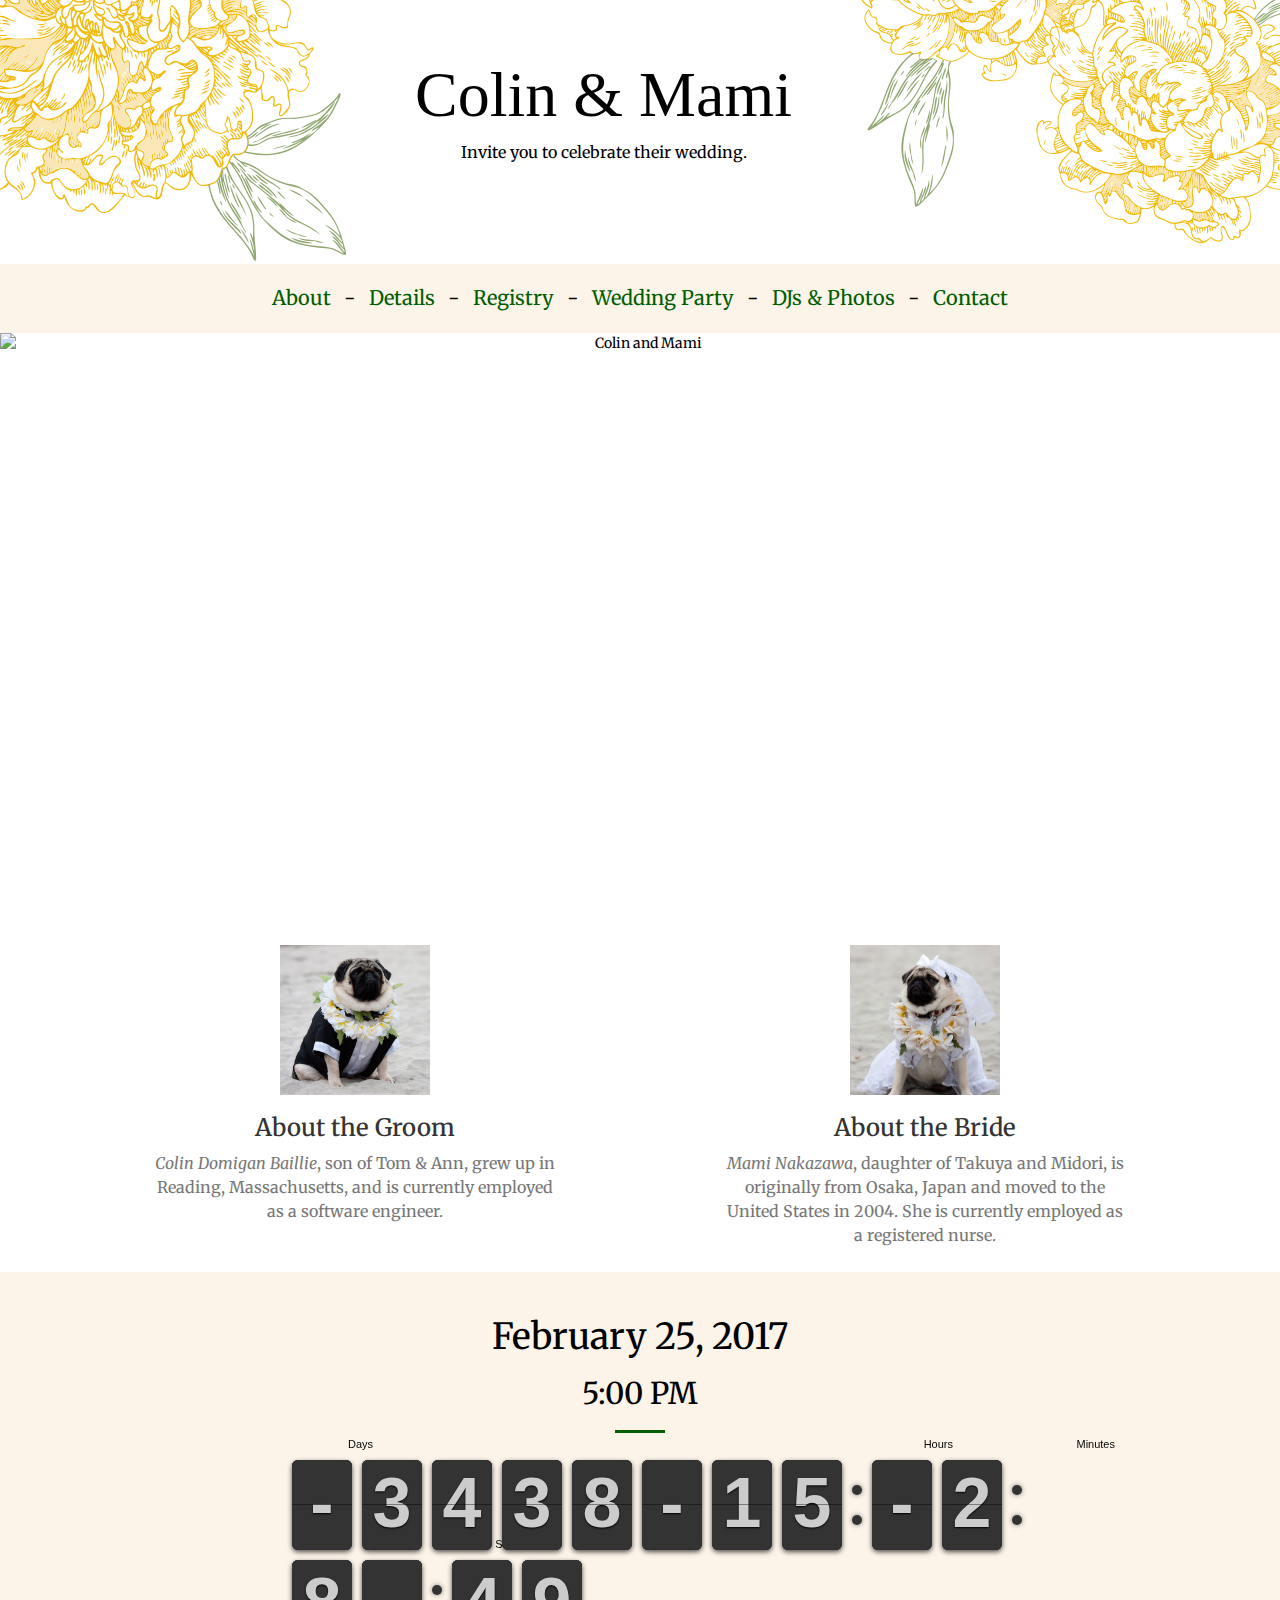
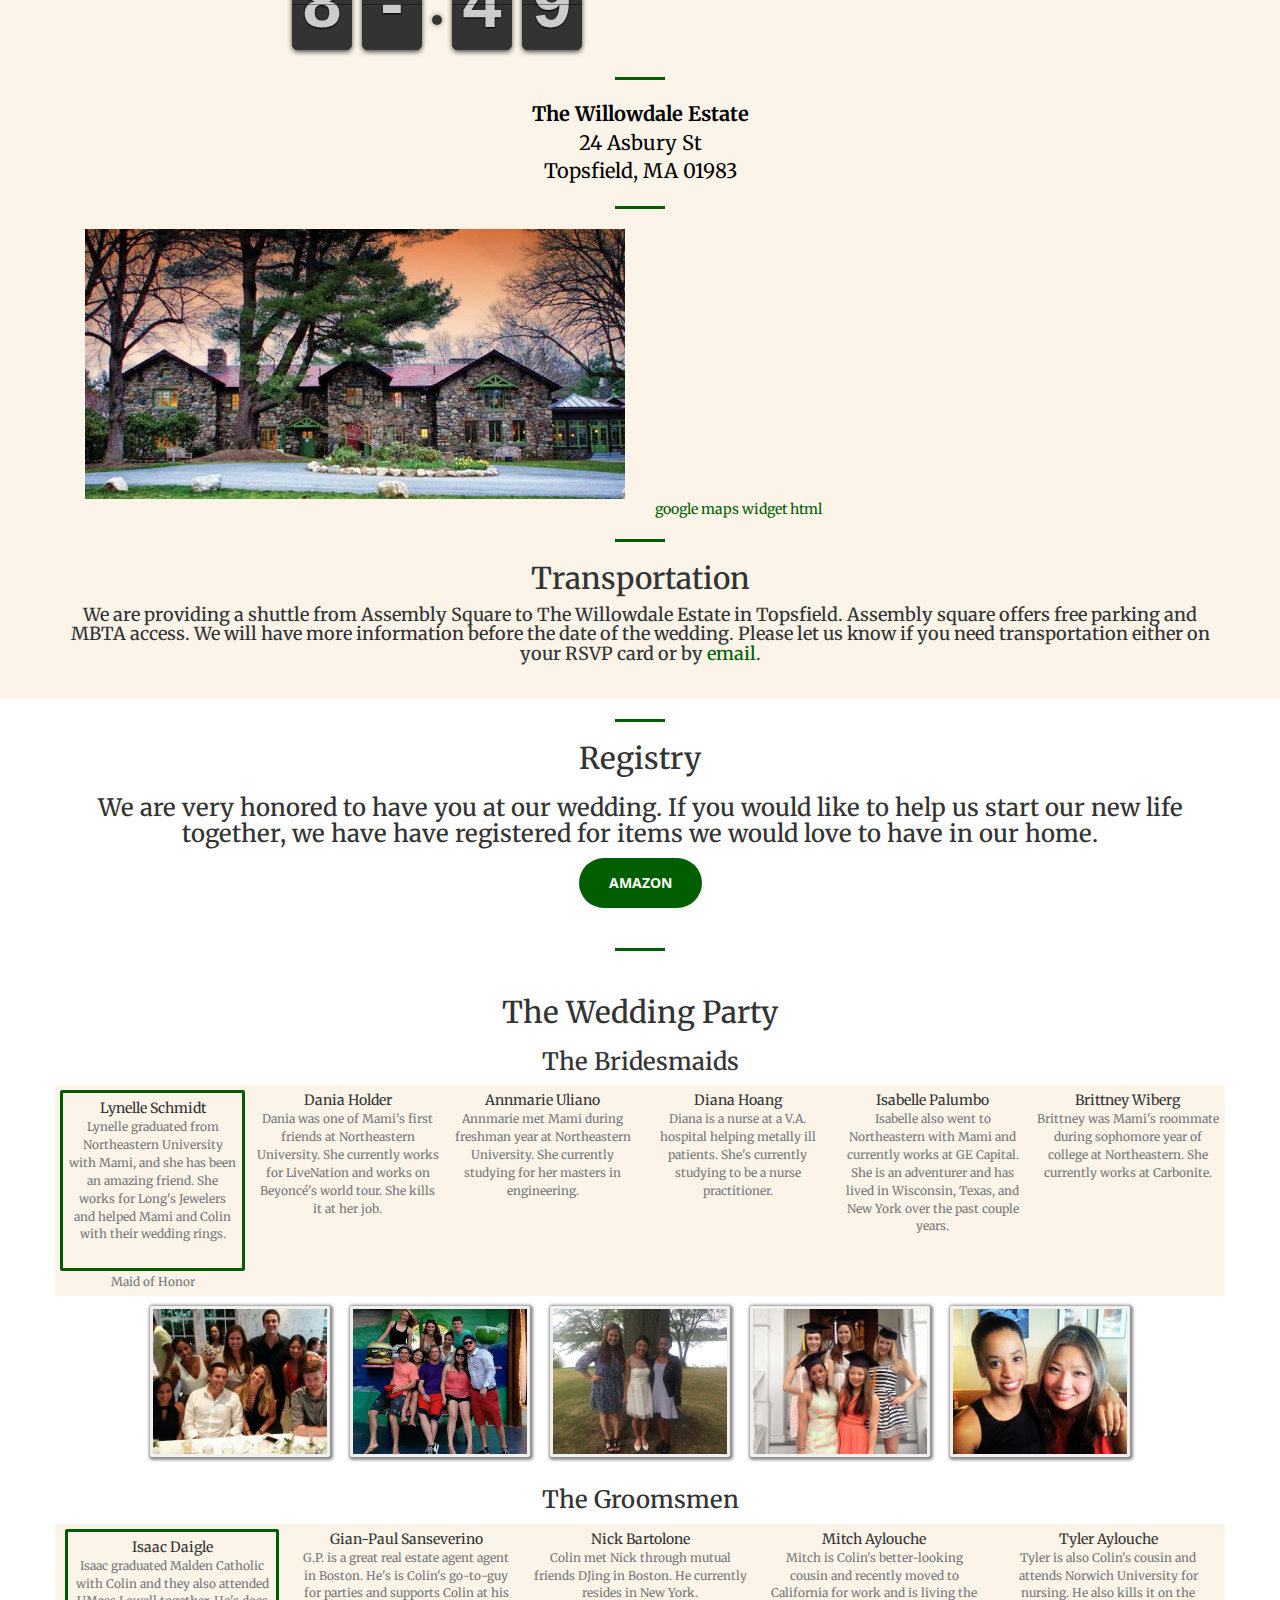
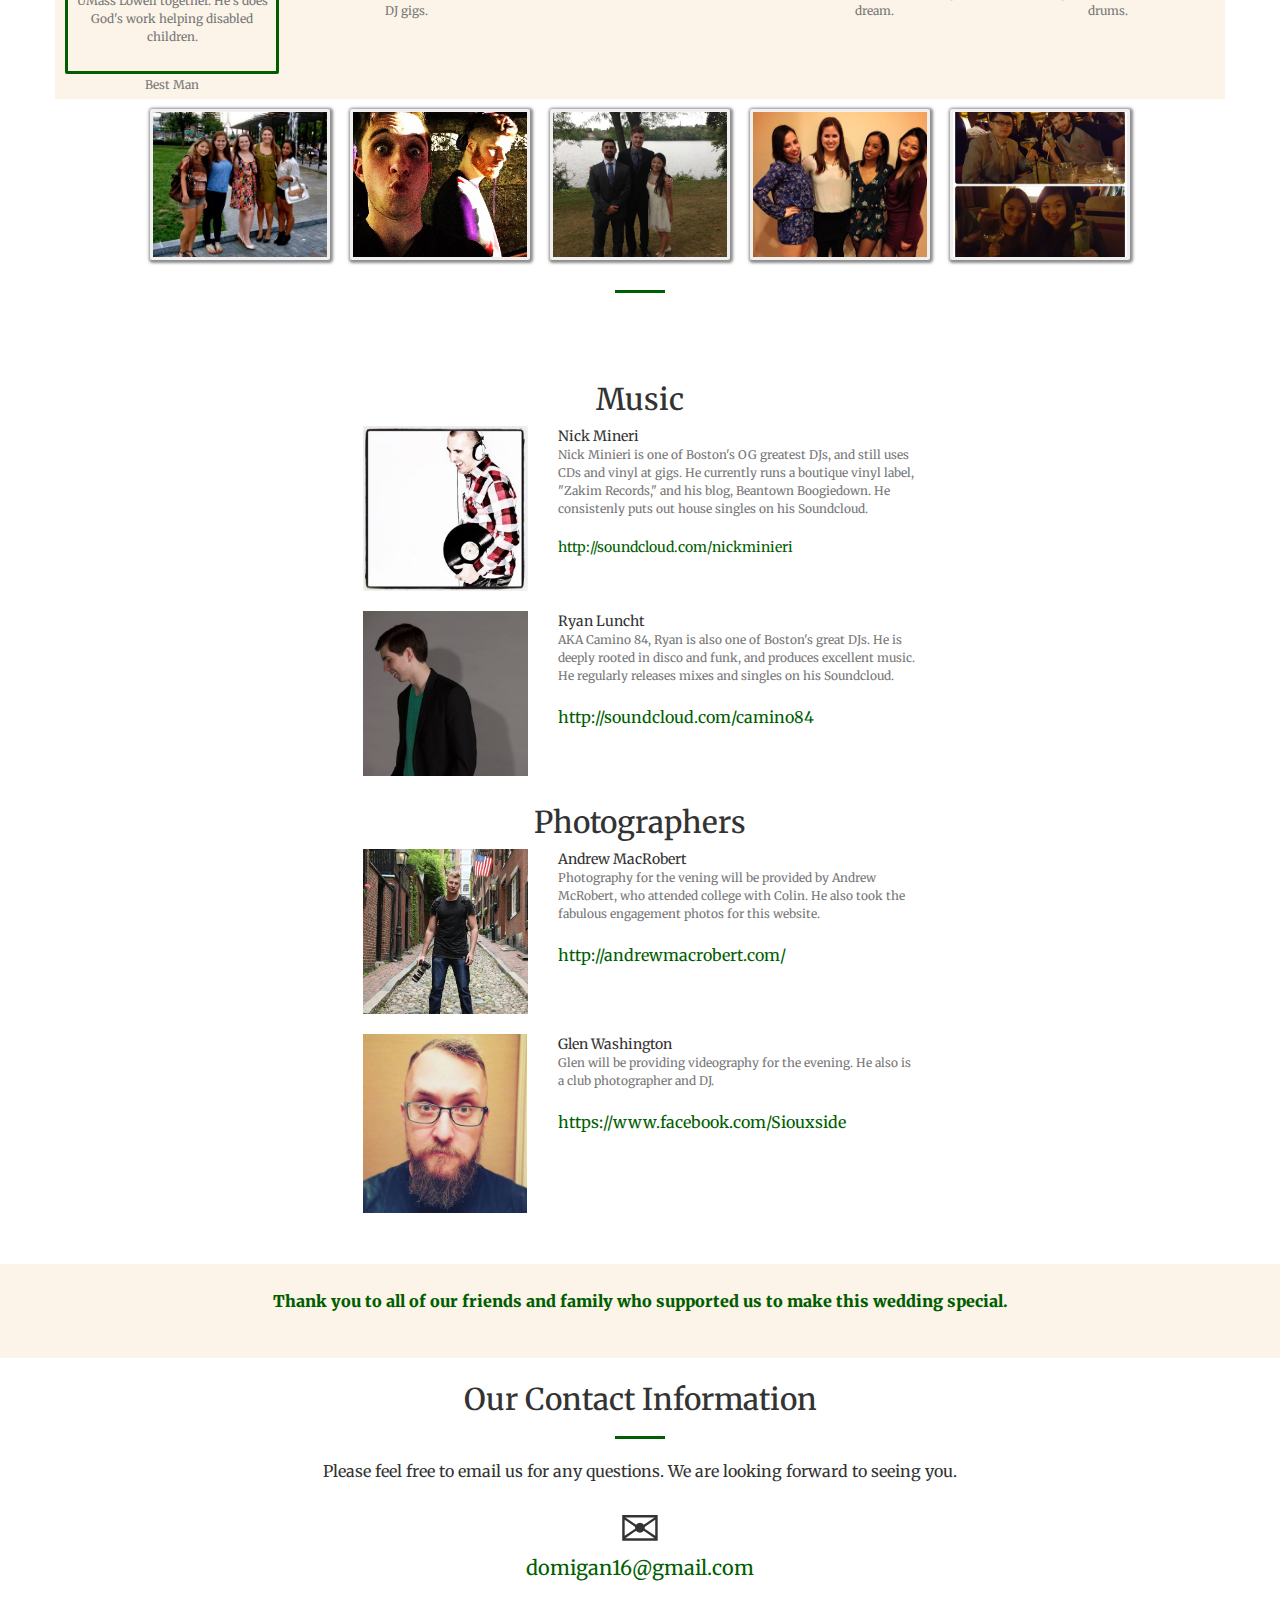
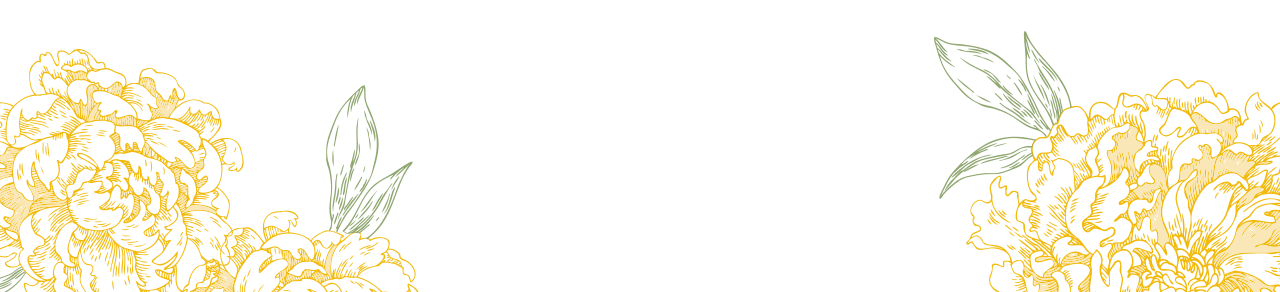
==== index.html @ 9eedf866 "all the wedding" ====
<!DOCTYPE html>
<html lang="en">

<head>

    <meta charset="utf-8">
    <meta http-equiv="X-UA-Compatible" content="IE=edge">
    <meta name="viewport" content="width=device-width, initial-scale=1">
    <meta name="description" content="Come celebrate with us.">
    <meta name="author" content="Colin Baillie">

    <title>Colin &amp; Mami</title>

    <!-- jQuery -->
    <script src="js/jquery.js"></script>

    <!-- Bootstrap Core JavaScript -->
    <script src="js/bootstrap.min.js"></script>

    <!-- Plugin JavaScript -->
    <script src="js/jquery.easing.min.js"></script>
    <script src="js/jquery.fittext.js"></script>
    <script src="js/wow.min.js"></script>

    <!-- Custom Theme JavaScript -->
    <script src="js/creative.js"></script>

    <!-- countdown clock -->
	<link rel="stylesheet" href="compiled/flipclock.css">

	<!-- UniteGallery -->
	<script type='text/javascript' src='unitegallery/js/unitegallery.min.js'></script> 

	<link rel='stylesheet' href='unitegallery/css/unite-gallery.css' type='text/css' /> 
	<link rel='stylesheet' href='unitegallery/themes/default/ug-theme-default.css' type='text/css' /> 
	<script type='text/javascript' src='unitegallery/themes/tilesgrid/ug-theme-tilesgrid.js'></script>

    <!-- Bootstrap Core CSS -->
    <link rel="stylesheet" href="css/bootstrap.min.css" type="text/css">

    <!-- Custom Fonts -->
    <link href='http://fonts.googleapis.com/css?family=Open+Sans:300italic,400italic,600italic,700italic,800italic,400,300,600,700,800' rel='stylesheet' type='text/css'>
    <link href='http://fonts.googleapis.com/css?family=Merriweather:400,300,300italic,400italic,700,700italic,900,900italic' rel='stylesheet' type='text/css'>
    <link rel="stylesheet" href="css/font-awesome.min.css" type="text/css">

    <!-- Plugin CSS -->
    <link rel="stylesheet" href="css/animate.min.css" type="text/css">

    <!-- Custom CSS -->
    <link rel="stylesheet" href="css/creative.css" type="text/css">

    <!-- HTML5 Shim and Respond.js IE8 support of HTML5 elements and media queries -->
    <!-- WARNING: Respond.js doesn't work if you view the page via file:// -->
    <!--[if lt IE 9]>
        <script src="https://oss.maxcdn.com/libs/html5shiv/3.7.0/html5shiv.js"></script>
        <script src="https://oss.maxcdn.com/libs/respond.js/1.4.2/respond.min.js"></script>
    <![endif]-->

</head>

<body id="page-top">


    <header>
    			<img class="img-resposive pull-left" src="img/left.png" />
    			<img class="img-resposive pull-right" src="img/right.png" />
    			<br/>
    			<br/>
                <div class="center-block">
	                <h1 style="font-family: cursive; font-size: 64px;">Colin &amp; Mami</h1>
	                <p>Invite you to celebrate their wedding.</p>
	                <div id="navmenu" class="text-center col-xs-12 bg-mami">
			            <a class="page-scroll" href="#about">About</a>  -  
			            <a class="page-scroll" href="#location">Details</a>  -  
			            <a class="page-scroll" href="#registry">Registry</a>  -  
			            <a class="page-scroll" href="#party">Wedding Party</a>  -  
			            <a class="page-scroll" href="#djs">DJs &amp; Photos</a>  -  
			            <a class="page-scroll" href="#contact">Contact</a>
	                </div>
	                <!--<a href="#about" class="btn btn-primary btn-xl page-scroll">This button makes the page scroll</a>-->
		                <img class="img-responsive center-block" src="img/banner.jpg" alt="Colin and Mami" style="width:100% !important;" />
                </div>
    </header>

    <section id="about">
        <div class="container">
            <div class="row">
                <div class="col-lg-12 text-center">
	                <div class="col-xs-6 text-center">
	                    <div class="service-box">
	                        <img src="img/groom-pug.jpg" class="img-responsive center-block" style="height: 150px;" />
	                        <h3>About the Groom</h3>
	                        <p class="text-muted"><em>Colin Domigan Baillie</em>, son of Tom &amp; Ann, grew up in Reading, Massachusetts, and is currently employed as a software engineer.</p>
	                    </div>
	                </div>
	                <div class="col-xs-6 text-center">
	                    <div class="service-box">
	                        <img src="img/bride-pug.jpg" class="img-responsive center-block" style="height: 150px;" />
	                        <h3>About the Bride</h3>
	                        <p class="text-muted"><em>Mami Nakazawa</em>, daughter of Takuya and Midori, is originally from Osaka, Japan and moved to the United States in 2004. She is currently employed as a registered nurse.</p>
	                    </div>
	                </div>
                </div>
            </div>
        </div>
    </section>

    <section class="bg-mami" id="location">
        <div class="container">
            <div class="row">
                <div class="col-lg-8 col-lg-offset-2 text-center mami-font">
                    <h1>February 25, 2017</h1>
                    <h2>5:00 PM</h2>
                    <hr class="primary">
					<div class="clock" style="margin:2em;"></div>
                	<hr class="primary">
                    <address>
					<strong>The Willowdale Estate</strong><br>
					24 Asbury St<br>
					Topsfield, MA 01983<br>
					</address>
				    <hr class="primary">
                </div>
                <div class="col-xs-12">
                	<div class="col-xs-6">
                    	<img src="img/willowdale.jpg" class="img-responsive" alt="">
                	</div>
                	<div class="col-xs-6">

<script src='https://maps.googleapis.com/maps/api/js?v=3.exp&key=AIzaSyA8yaIvaELGv7y6pd1yv-LcW6W2gzPOyGw'></script><div style='overflow:hidden;height:270px;width:540px;'><div id='gmap_canvas' style='height:270px;width:540px;'></div><style>#gmap_canvas img{max-width:none!important;background:none!important}</style></div> <a href='https://add-map.com/'>google maps widget html</a> <script type='text/javascript' src='https://embedmaps.com/google-maps-authorization/script.js?id=0b229d699b4a0b0bd05439dfde149948066a547f'></script><script type='text/javascript'>function init_map(){var myOptions = {zoom:11,center:new google.maps.LatLng(42.6542733,-70.90691609999999),mapTypeId: google.maps.MapTypeId.ROADMAP};map = new google.maps.Map(document.getElementById('gmap_canvas'), myOptions);marker = new google.maps.Marker({map: map,position: new google.maps.LatLng(42.6542733,-70.90691609999999)});infowindow = new google.maps.InfoWindow({content:'<strong>Willowdale Estate</strong><br>24 Asbury Street<br>01983 Topsfield<br>'});google.maps.event.addListener(marker, 'click', function(){infowindow.open(map,marker);});infowindow.open(map,marker);}google.maps.event.addDomListener(window, 'load', init_map);</script>


                	</div>
                </div>
            </div>
            <div class="row text-center">
        		<hr class="primary">
            	<h2>Transportation</h2>
            	<h4>We are providing a shuttle from Assembly Square to The Willowdale Estate in Topsfield. Assembly square offers free parking and MBTA access. We will have more information before the date of the wedding. Please let us know if you need transportation either on your RSVP card or by <a href="mailto:domigan16@gmail.com">email.</a></h4>
            </div>
        </div>
    </section>
	
    <section class="no-padding" id="registry">
        <hr class="primary">
        <div class="container text-center">
            <div class="call-to-action">
            	<h2>Registry</h2>
                <h3>We are very honored to have you at our wedding. If you would like to help us start our new life together, we have have registered for items we would love to have in our home.</h3>
                <a href="https://www.amazon.com/wedding/colin-baillie-mami-nakazawa-topsfield-february-2017/registry/370JNQOISFDYP" target="_blank" class="bg-green btn btn-default btn-xl">Amazon</a>
            </div>
        </div>
        <br/>
        <hr class="primary">
    </section>

    <section id="party">
        <div class="container text-center">
            <div class="call-to-action">
            	<h2>The Wedding Party</h2>

        		<h3>The Bridesmaids</h3>
            	<div class="row bg-mami">
        			<div class="col-xs-2 some-padding">
        				<div class="party-head some-padding">
	        				Lynelle Schmidt
	        				<p class="text-muted small">Lynelle graduated from Northeastern University with Mami, and she has been an amazing friend. She works for Long's Jewelers and helped Mami and Colin with their wedding rings.</p>
    					</div>
    					<span class="text-muted small">Maid of Honor</span>
    				</div>
        			<div class="col-xs-2 some-padding">
        				Dania Holder
    					<p class="text-muted small">Dania was one of Mami's first friends at Northeastern University. She currently works for LiveNation and works on Beyonc&eacute;'s world tour. She kills it at her job.</p>
					</div>
        			<div class="col-xs-2 some-padding">
        				Annmarie Uliano
        				<p class="text-muted small">Annmarie met Mami during freshman year at Northeastern University. She currently studying for her masters in engineering.</p>
    				</div>
        			<div class="col-xs-2 some-padding">
        				Diana Hoang
        				<p class="text-muted small">Diana is a nurse at a V.A. hospital helping metally ill patients. She's currently studying to be a nurse practitioner.</p>
        			</div>
        			<div class="col-xs-2 some-padding">
        				Isabelle Palumbo
    					<p class="text-muted small">Isabelle also went to Northeastern with Mami and currently works at GE Capital. She is an adventurer and has lived in Wisconsin, Texas, and New York over the past couple years.</p>
        			</div>
        			<div class="col-xs-2 some-padding">
        				Brittney Wiberg
    					<p class="text-muted small">Brittney was Mami's roommate during sophomore year of college at Northeastern. She currently works at Carbonite.</p>
        			</div>
                </div>

                <div class="row">
        			<div id="gallery1">
        				<img src="img/party-10.jpg" alt="party" data-image="img/party-10.jpg" data-description="party" />
        				<img src="img/party-7.jpg" alt="party" data-image="img/party-7.jpg" data-description="party" />
        				<img src="img/party-3.jpg" alt="party" data-image="img/party-3.jpg" data-description="party" />
        				<img src="img/party-8.jpg" alt="party" data-image="img/party-8.jpg" data-description="party" />
        				<img src="img/party-5.jpg" alt="party" data-image="img/party-5.jpg" data-description="party" />
        			</div>
            	</div>

        		<h3>The Groomsmen</h3>
            	<div class="row bg-mami">
        			<div class="col-xs-5ths some-padding">
        				<div class="party-head some-padding">
	        				Isaac Daigle
	        				<p class="text-muted small">Isaac graduated Malden Catholic with Colin and they also attended UMass Lowell together. He's does God's work helping disabled children.</p>
    					</div>
    					<span class="text-muted small">Best Man</span>
    				</div>
        			<div class="col-xs-5ths some-padding">
        				Gian-Paul Sanseverino
        				<p class="text-muted small">G.P. is a great real estate agent agent in Boston. He's is Colin's go-to-guy for parties and supports Colin at his DJ gigs.</p>
    				</div>
        			<div class="col-xs-5ths some-padding">
        				Nick Bartolone
        				<p class="text-muted small">Colin met Nick through mutual friends DJing in Boston. He currently resides in New York.</p>
    				</div>
        			<div class="col-xs-5ths some-padding">
        				Mitch Aylouche
        				<p class="text-muted small">Mitch is Colin's better-looking cousin and recently moved to California for work and is living the dream.</p>
    				</div>
        			<div class="col-xs-5ths some-padding">
        				Tyler Aylouche
        				<p class="text-muted small">Tyler is also Colin's cousin and attends Norwich University for nursing. He also kills it on the drums.</p>
    				</div>
            	</div>

            	<div class="row">
        			<div id="gallery2">
        				<img src="img/party-6.jpg" alt="party" data-image="img/party-6.jpg" data-description="party" />
        				<img src="img/party-2.jpg" alt="party" data-image="img/party-2.jpg" data-description="party" />
        				<img src="img/party-4.jpg" alt="party" data-image="img/party-4.jpg" data-description="party" />
        				<img src="img/party-9.jpg" alt="party" data-image="img/party-9.jpg" data-description="party" />
        				<img src="img/party-1.jpg" alt="party" data-image="img/party-1.jpg" data-description="party" />
        			</div>
            	</div>
            </div>
        </div>
        <hr class="primary">
    </section>

    <section id="djs bg-mami">
        <div class="container">
            <div class="row">
             	<h2 class="text-center">Music</h2>
                <div class="col-xs-12 inline-block">
	            	<div class="row">
		                <div class="col-xs-2 col-xs-offset-3">
		                	<img src="img/nick.jpg" class="img-responsive" alt="pic" />
		                </div>
		                <div class="col-xs-4">
		            		Nick Mineri
	        				<p class="text-muted small">Nick Minieri is one of Boston's OG greatest DJs, and still uses CDs and vinyl at gigs. He currently runs a boutique vinyl label, "Zakim Records," and his blog, Beantown Boogiedown. He consistenly puts out house singles on his Soundcloud.</p>
	        				<a href="http://soundcloud.com/nickminieri">http://soundcloud.com/nickminieri</a>
		                </div>
	                </div>
	            	<div class="row">
		                <br/>
		                <div class="col-xs-2 col-xs-offset-3">
		                	<img src="img/camino.jpg" class="img-responsive" alt="pic" />
		                </div>
		                <div class="col-xs-4">
		            		Ryan Luncht
	        				<p class="text-muted small">AKA Camino 84, Ryan is also one of Boston's great DJs. He is deeply rooted in disco and funk, and produces excellent music. He regularly releases mixes and singles on his Soundcloud.</p>
	        				<p><a href="http://soundcloud.com/camino84">http://soundcloud.com/camino84</a></p>
		                </div>
	                </div>
                </div>
			</div>
			<div class="some-padding"></div>
            <div class="row">
            	<h2 class="text-center">Photographers</h2>
                <div class="col-xs-12 inline-block">
	            	<div class="row">
		                <div class="col-xs-2 col-xs-offset-3">
		                	<img src="img/andrew.jpg" class="img-responsive" alt="pic" />
		                </div>
		                <div class="col-xs-4">
		            		Andrew MacRobert
	        				<p class="text-muted small">Photography for the vening will be provided by Andrew McRobert, who attended college with Colin. He also took the fabulous engagement photos for this website.</p>
	        				<p><a href="http://andrewmacrobert.com/">http://andrewmacrobert.com/</a></p>
		                </div>
	                </div>
	            	<div class="row">
		                <br/>
		                <div class="col-xs-2 col-xs-offset-3">
		                	<img src="img/glen.jpg" class="img-responsive" alt="pic" />
		                </div>
		                <div class="col-xs-4">
		            		Glen Washington
	        				<p class="text-muted small">Glen will be providing videography for the evening. He also is a club photographer and DJ.</p>
	        				<p><a href="https://www.facebook.com/Siouxside">https://www.facebook.com/Siouxside</a></p>
		                </div>       
                </div>
            </div>
        </div>
    </section>

    <section id="imgrow" class="no-padding-bot">
        <div class="container-fluid">
            <div class="row no-gutter">
                <div class="col-lg-4 col-sm-6">
                    <img src="img/colin-mami-02.jpg" class="img-responsive" alt="">
                </div>
                <div class="col-lg-4 col-sm-6">
                    <img src="img/colin-mami-17.jpg" class="img-responsive" alt="">
                </div>
                <div class="col-lg-4 col-sm-6">
                    <img src="img/colin-mami-26.jpg" class="img-responsive" alt="">
                </div>
                <div class="col-lg-4 col-sm-6">
                    <img src="img/colin-mami-31.jpg" class="img-responsive" alt="">
                </div>
            </div>
        </div>
    </section>


    <section class="bg-mami" id="thanks">
        <div class="container">
            <div class="row">
            	<p class="text-center footer-bold">Thank you to all of our friends and family who supported us to make this wedding special.</p>
            </div>
        </div>
    </section>

    <section id="contact">
        <div class="container">
            <div class="row" />
                <div class="col-lg-12 text-center">
                    <h2 class="section-heading">Our Contact Information</h2>
                    <hr class="primary">
                    <p>Please feel free to email us for any questions. We are looking forward to seeing you.</p>
                </div>
                <div class="col-lg-4 col-lg-offset-4 text-center">
                    <span class="glyphicon glyphicon-envelope icon-sizer"></span>
                    <p style="font-size: 20px;"><a href="mailto:domigan16@gmail.com">domigan16@gmail.com</a></p>
                </div>
            </div>
        </div>
    </section>

	<img class="img-resposive pull-left" src="img/bottomleft.png" />
	<img class="img-resposive pull-right" src="img/bottomright.png" />
	<script src="compiled/flipclock.js"></script>
			<script type="text/javascript">
			var clock;

			$(document).ready(function() {

				// Grab the current date
				var currentDate = new Date();

				// Set some date in the future. In this case, it's always Jan 1
				var futureDate  = new Date("February 25, 2017 17:00:00");

				// Calculate the difference in seconds between the future and current date
				var diff = futureDate.getTime() / 1000 - currentDate.getTime() / 1000;

				// Instantiate a coutdown FlipClock
				clock = $('.clock').FlipClock(diff, {
					clockFace: 'DailyCounter',
					countdown: true
				});


				var galleryParams = {
					
					//main options:
					
					tile_width: 180,						//tile width
					tile_height: 150,						//tile height
					
					theme_gallery_padding: 0,				//padding from sides of the gallery
					grid_padding:10,						//set padding to the grid
					grid_space_between_cols: 20,			//space between columns
					grid_space_between_rows: 20,			//space between rows
					
					theme_auto_open:null,					//auto open lightbox at start - if some number gived, like 0
					
					//gallery options:
					
					gallery_theme: "tilesgrid",				//choose gallery theme (if more then one themes includes)
					gallery_width:"100%",				//gallery width
					gallery_min_width: 150,				//gallery minimal width when resizing
					gallery_background_color: "",		//set custom background color. If not set it will be taken from css.
							
					//navigation options
					
					grid_num_rows:3,						//maximum number of grid rows. If set to big value, the navigation will not appear.
					
					theme_navigation_type: "bullets",		//bullets, arrows
					
					theme_bullets_margin_top: 40,			//the space to bullets
					theme_bullets_color: "gray",			//gray, blue, brown, green, red - color of the bullets
					bullets_space_between: 12,				//space between bullets
					
					theme_arrows_margin_top: 20,			//the space between arrows and grid
					theme_space_between_arrows: 5,			//horizontal space between arrows
					
					theme_navigation_align: "center",		//center, left, right - horizontal align of the navigation
					theme_navigation_offset_hor: 0,			//horizontal offset of the navigation, according the align

					
					//tile design options:
															
					tile_enable_border:true,			//enable border of the tile
					tile_border_width:3,				//tile border width
					tile_border_color:"#F0F0F0",		//tile border color
					tile_border_radius:2,				//tile border radius (applied to border only, not to outline)
					
					tile_enable_outline: false,			//enable outline of the tile (works only together with the border)
					tile_outline_color: "#8B8B8B",		//tile outline color
					
					tile_enable_shadow:true,			//enable shadow of the tile
					tile_shadow_h:1,					//position of horizontal shadow
					tile_shadow_v:1,					//position of vertical shadow
					tile_shadow_blur:3,					//shadow blur
					tile_shadow_spread:2,				//shadow spread
					tile_shadow_color:"#8B8B8B",		//shadow color
					
					tile_enable_action:	true,			//enable tile action on click like lightbox
					tile_as_link: false,				//act the tile as link, no lightbox will appear
					tile_link_newpage: true,			//open the tile link in new page
		
					tile_enable_overlay: true,			//enable tile color overlay (on mouseover)
					tile_overlay_opacity: 0.4,			//tile overlay opacity
					tile_overlay_color: "#000000",		//tile overlay color
					
					tile_enable_icons: true,			//enable icons in mouseover mode
					tile_show_link_icon: false,			//show link icon (if the tile has a link). In case of tile_as_link this option not enabled
					tile_space_between_icons: 26,		//initial space between icons, (on small tiles it may change)
					
					tile_enable_image_effect:false,		//enable tile image effect
					tile_image_effect_type: "bw",		//bw, blur, sepia - tile effect type
					tile_image_effect_reverse: false,	//reverce the image, set only on mouseover state
					
					//tile text panel options:
					
					tile_enable_textpanel: false,		 	//enable textpanel
					tile_textpanel_source: "title",		 	//title,desc,desc_title. source of the textpanel. desc_title - if description empty, put title
					tile_textpanel_always_on: false,	 	//textpanel always visible
					tile_textpanel_appear_type: "slide", 	//slide, fade - appear type of the textpanel on mouseover
					tile_textpanel_position:"inside_bottom", //inside_bottom, inside_top, inside_center, top, bottom the position of the textpanel
					tile_textpanel_offset:0,			    //vertical offset of the textpanel
					
					tile_textpanel_padding_top:8,		 	//textpanel padding top 
					tile_textpanel_padding_bottom:8,	 	//textpanel padding bottom
					tile_textpanel_padding_right: 11,	 	//cut some space for text from right
					tile_textpanel_padding_left: 11,	 	//cut some space for text from left
					tile_textpanel_bg_opacity: 0.4,		 	//textpanel background opacity
					tile_textpanel_bg_color:"#000000",	 	//textpanel background color
					tile_textpanel_bg_css:{},			 	//textpanel background css
					
					tile_textpanel_title_color:null,		 //textpanel title color. if null - take from css
					tile_textpanel_title_font_family:null,	 //textpanel title font family. if null - take from css
					tile_textpanel_title_text_align:null,	 //textpanel title text align. if null - take from css
					tile_textpanel_title_font_size:null,	 //textpanel title font size. if null - take from css
					tile_textpanel_title_bold:null,			 //textpanel title bold. if null - take from css
					tile_textpanel_css_title:{},			 //textpanel additional css of the title
		
					tile_textpanel_desc_color:null,			 //textpanel description font family. if null - take from css
					tile_textpanel_desc_font_family:null,	 //textpanel description font family. if null - take from css
					tile_textpanel_desc_text_align:null,	 //textpanel description text align. if null - take from css
					tile_textpanel_desc_font_size:null,		 //textpanel description font size. if null - take from css
					tile_textpanel_desc_bold:null,			 //textpanel description bold. if null - take from css
					tile_textpanel_css_description:{},		 //textpanel additional css of the description
					
					
				}
				//intialize gallery
				jQuery("#gallery1").unitegallery(galleryParams);
				jQuery("#gallery2").unitegallery(galleryParams);
			});

		</script>



</body>

</html>
---- compiled/flipclock.css ----
/* Get the bourbon mixin from http://bourbon.io */
/* Reset */
.flip-clock-wrapper * {
    -webkit-box-sizing: border-box;
    -moz-box-sizing: border-box;
    -ms-box-sizing: border-box;
    -o-box-sizing: border-box;
    box-sizing: border-box;
    -webkit-backface-visibility: hidden;
    -moz-backface-visibility: hidden;
    -ms-backface-visibility: hidden;
    -o-backface-visibility: hidden;
    backface-visibility: hidden;
}

.flip-clock-wrapper a {
  cursor: pointer;
  text-decoration: none;
  color: #ccc; }

.flip-clock-wrapper a:hover {
  color: #fff; }

.flip-clock-wrapper ul {
  list-style: none; }

.flip-clock-wrapper.clearfix:before,
.flip-clock-wrapper.clearfix:after {
  content: " ";
  display: table; }

.flip-clock-wrapper.clearfix:after {
  clear: both; }

.flip-clock-wrapper.clearfix {
  *zoom: 1; }

/* Main */
.flip-clock-wrapper {
  font: normal 11px "Helvetica Neue", Helvetica, sans-serif;
  -webkit-user-select: none; }

.flip-clock-meridium {
  background: none !important;
  box-shadow: 0 0 0 !important;
  font-size: 36px !important; }

.flip-clock-meridium a { color: #313333; }

.flip-clock-wrapper {
  text-align: center;
  position: relative;
  width: 100%;
  margin: 1em;
}

.flip-clock-wrapper:before,
.flip-clock-wrapper:after {
    content: " "; /* 1 */
    display: table; /* 2 */
}
.flip-clock-wrapper:after {
    clear: both;
}

/* Skeleton */
.flip-clock-wrapper ul {
  position: relative;
  float: left;
  margin: 5px;
  width: 60px;
  height: 90px;
  font-size: 80px;
  font-weight: bold;
  line-height: 87px;
  border-radius: 6px;
  background: #000;
}

.flip-clock-wrapper ul li {
  z-index: 1;
  position: absolute;
  left: 0;
  top: 0;
  width: 100%;
  height: 100%;
  line-height: 87px;
  text-decoration: none !important;
}

.flip-clock-wrapper ul li:first-child {
  z-index: 2; }

.flip-clock-wrapper ul li a {
  display: block;
  height: 100%;
  -webkit-perspective: 200px;
  -moz-perspective: 200px;
  perspective: 200px;
  margin: 0 !important;
  overflow: visible !important;
  cursor: default !important; }

.flip-clock-wrapper ul li a div {
  z-index: 1;
  position: absolute;
  left: 0;
  width: 100%;
  height: 50%;
  font-size: 80px;
  overflow: hidden; 
  outline: 1px solid transparent; }

.flip-clock-wrapper ul li a div .shadow {
  position: absolute;
  width: 100%;
  height: 100%;
  z-index: 2; }

.flip-clock-wrapper ul li a div.up {
  -webkit-transform-origin: 50% 100%;
  -moz-transform-origin: 50% 100%;
  -ms-transform-origin: 50% 100%;
  -o-transform-origin: 50% 100%;
  transform-origin: 50% 100%;
  top: 0; }

.flip-clock-wrapper ul li a div.up:after {
  content: "";
  position: absolute;
  top: 44px;
  left: 0;
  z-index: 5;
  width: 100%;
  height: 3px;
  background-color: #000;
  background-color: rgba(0, 0, 0, 0.4); }

.flip-clock-wrapper ul li a div.down {
  -webkit-transform-origin: 50% 0;
  -moz-transform-origin: 50% 0;
  -ms-transform-origin: 50% 0;
  -o-transform-origin: 50% 0;
  transform-origin: 50% 0;
  bottom: 0;
  border-bottom-left-radius: 6px;
  border-bottom-right-radius: 6px;
}

.flip-clock-wrapper ul li a div div.inn {
  position: absolute;
  left: 0;
  z-index: 1;
  width: 100%;
  height: 200%;
  color: #ccc;
  text-shadow: 0 1px 2px #000;
  text-align: center;
  background-color: #333;
  border-radius: 6px;
  font-size: 70px; }

.flip-clock-wrapper ul li a div.up div.inn {
  top: 0; }

.flip-clock-wrapper ul li a div.down div.inn {
  bottom: 0; }

/* PLAY */
.flip-clock-wrapper ul.play li.flip-clock-before {
  z-index: 3; }

.flip-clock-wrapper .flip {   box-shadow: 0 2px 5px rgba(0, 0, 0, 0.7); }

.flip-clock-wrapper ul.play li.flip-clock-active {
  -webkit-animation: asd 0.5s 0.5s linear both;
  -moz-animation: asd 0.5s 0.5s linear both;
  animation: asd 0.5s 0.5s linear both;
  z-index: 5; }

.flip-clock-divider {
  float: left;
  display: inline-block;
  position: relative;
  width: 20px;
  height: 100px; }

.flip-clock-divider:first-child {
  width: 0; }

.flip-clock-dot {
  display: block;
  background: #323434;
  width: 10px;
  height: 10px;
  position: absolute;
  border-radius: 50%;
  box-shadow: 0 0 5px rgba(0, 0, 0, 0.5);
  left: 5px; }

.flip-clock-divider .flip-clock-label {
  position: absolute;
  top: -1.5em;
  right: -86px;
  color: black;
  text-shadow: none; }

.flip-clock-divider.minutes .flip-clock-label {
  right: -88px; }

.flip-clock-divider.seconds .flip-clock-label {
  right: -91px; }

.flip-clock-dot.top {
  top: 30px; }

.flip-clock-dot.bottom {
  bottom: 30px; }

@-webkit-keyframes asd {
  0% {
    z-index: 2; }

  20% {
    z-index: 4; }

  100% {
    z-index: 4; } }

@-moz-keyframes asd {
  0% {
    z-index: 2; }

  20% {
    z-index: 4; }

  100% {
    z-index: 4; } }

@-o-keyframes asd {
  0% {
    z-index: 2; }

  20% {
    z-index: 4; }

  100% {
    z-index: 4; } }

@keyframes asd {
  0% {
    z-index: 2; }

  20% {
    z-index: 4; }

  100% {
    z-index: 4; } }

.flip-clock-wrapper ul.play li.flip-clock-active .down {
  z-index: 2;
  -webkit-animation: turn 0.5s 0.5s linear both;
  -moz-animation: turn 0.5s 0.5s linear both;
  animation: turn 0.5s 0.5s linear both; }

@-webkit-keyframes turn {
  0% {
    -webkit-transform: rotateX(90deg); }

  100% {
    -webkit-transform: rotateX(0deg); } }

@-moz-keyframes turn {
  0% {
    -moz-transform: rotateX(90deg); }

  100% {
    -moz-transform: rotateX(0deg); } }

@-o-keyframes turn {
  0% {
    -o-transform: rotateX(90deg); }

  100% {
    -o-transform: rotateX(0deg); } }

@keyframes turn {
  0% {
    transform: rotateX(90deg); }

  100% {
    transform: rotateX(0deg); } }

.flip-clock-wrapper ul.play li.flip-clock-before .up {
  z-index: 2;
  -webkit-animation: turn2 0.5s linear both;
  -moz-animation: turn2 0.5s linear both;
  animation: turn2 0.5s linear both; }

@-webkit-keyframes turn2 {
  0% {
    -webkit-transform: rotateX(0deg); }

  100% {
    -webkit-transform: rotateX(-90deg); } }

@-moz-keyframes turn2 {
  0% {
    -moz-transform: rotateX(0deg); }

  100% {
    -moz-transform: rotateX(-90deg); } }

@-o-keyframes turn2 {
  0% {
    -o-transform: rotateX(0deg); }

  100% {
    -o-transform: rotateX(-90deg); } }

@keyframes turn2 {
  0% {
    transform: rotateX(0deg); }

  100% {
    transform: rotateX(-90deg); } }

.flip-clock-wrapper ul li.flip-clock-active {
  z-index: 3; }

/* SHADOW */
.flip-clock-wrapper ul.play li.flip-clock-before .up .shadow {
  background: -moz-linear-gradient(top, rgba(0, 0, 0, 0.1) 0%, black 100%);
  background: -webkit-gradient(linear, left top, left bottom, color-stop(0%, rgba(0, 0, 0, 0.1)), color-stop(100%, black));
  background: linear, top, rgba(0, 0, 0, 0.1) 0%, black 100%;
  background: -o-linear-gradient(top, rgba(0, 0, 0, 0.1) 0%, black 100%);
  background: -ms-linear-gradient(top, rgba(0, 0, 0, 0.1) 0%, black 100%);
  background: linear, to bottom, rgba(0, 0, 0, 0.1) 0%, black 100%;
  -webkit-animation: show 0.5s linear both;
  -moz-animation: show 0.5s linear both;
  animation: show 0.5s linear both; }

.flip-clock-wrapper ul.play li.flip-clock-active .up .shadow {
  background: -moz-linear-gradient(top, rgba(0, 0, 0, 0.1) 0%, black 100%);
  background: -webkit-gradient(linear, left top, left bottom, color-stop(0%, rgba(0, 0, 0, 0.1)), color-stop(100%, black));
  background: linear, top, rgba(0, 0, 0, 0.1) 0%, black 100%;
  background: -o-linear-gradient(top, rgba(0, 0, 0, 0.1) 0%, black 100%);
  background: -ms-linear-gradient(top, rgba(0, 0, 0, 0.1) 0%, black 100%);
  background: linear, to bottom, rgba(0, 0, 0, 0.1) 0%, black 100%;
  -webkit-animation: hide 0.5s 0.3s linear both;
  -moz-animation: hide 0.5s 0.3s linear both;
  animation: hide 0.5s 0.3s linear both; }

/*DOWN*/
.flip-clock-wrapper ul.play li.flip-clock-before .down .shadow {
  background: -moz-linear-gradient(top, black 0%, rgba(0, 0, 0, 0.1) 100%);
  background: -webkit-gradient(linear, left top, left bottom, color-stop(0%, black), color-stop(100%, rgba(0, 0, 0, 0.1)));
  background: linear, top, black 0%, rgba(0, 0, 0, 0.1) 100%;
  background: -o-linear-gradient(top, black 0%, rgba(0, 0, 0, 0.1) 100%);
  background: -ms-linear-gradient(top, black 0%, rgba(0, 0, 0, 0.1) 100%);
  background: linear, to bottom, black 0%, rgba(0, 0, 0, 0.1) 100%;
  -webkit-animation: show 0.5s linear both;
  -moz-animation: show 0.5s linear both;
  animation: show 0.5s linear both; }

.flip-clock-wrapper ul.play li.flip-clock-active .down .shadow {
  background: -moz-linear-gradient(top, black 0%, rgba(0, 0, 0, 0.1) 100%);
  background: -webkit-gradient(linear, left top, left bottom, color-stop(0%, black), color-stop(100%, rgba(0, 0, 0, 0.1)));
  background: linear, top, black 0%, rgba(0, 0, 0, 0.1) 100%;
  background: -o-linear-gradient(top, black 0%, rgba(0, 0, 0, 0.1) 100%);
  background: -ms-linear-gradient(top, black 0%, rgba(0, 0, 0, 0.1) 100%);
  background: linear, to bottom, black 0%, rgba(0, 0, 0, 0.1) 100%;
  -webkit-animation: hide 0.5s 0.3s linear both;
  -moz-animation: hide 0.5s 0.3s linear both;
  animation: hide 0.5s 0.2s linear both; }

@-webkit-keyframes show {
  0% {
    opacity: 0; }

  100% {
    opacity: 1; } }

@-moz-keyframes show {
  0% {
    opacity: 0; }

  100% {
    opacity: 1; } }

@-o-keyframes show {
  0% {
    opacity: 0; }

  100% {
    opacity: 1; } }

@keyframes show {
  0% {
    opacity: 0; }

  100% {
    opacity: 1; } }

@-webkit-keyframes hide {
  0% {
    opacity: 1; }

  100% {
    opacity: 0; } }

@-moz-keyframes hide {
  0% {
    opacity: 1; }

  100% {
    opacity: 0; } }

@-o-keyframes hide {
  0% {
    opacity: 1; }

  100% {
    opacity: 0; } }

@keyframes hide {
  0% {
    opacity: 1; }

  100% {
    opacity: 0; } }
---- unitegallery/css/unite-gallery.css ----
.---------Protection--------{}

.ug-gallery-wrapper, 
.ug-gallery-wrapper *{
	transition: all !important;
	-o-transition: all !important;
	-webkit-transition: all;
	-moz-transition: all !important;
	-ms-transition: all !important;
	max-width:none;
}

.ug-gallery-wrapper{
	z-index:0;
} 

.ug-item-wrapper img{
	width:auto;
	max-width:none;
	margin:0px;
	padding:0px;
}

.ug-videoplayer-wrapper video{
	height:100%;
	width:100%;
}

.---------General_Styles--------{}

.ug-rtl{
	direction:rtl;
}

.ug-gallery-wrapper{
	overflow:hidden;
	position:relative;
	font-family:Arial, Helvetica, sans-serif;
}

.ug-error-message{
	text-align:center;
	padding-top:30px;
	padding-bottom:30px;
	font-size:20px;
	color:#F30D0D;
}

.ug-error-message-wrapper{
	width:100%;
	height:100%;
	border:1px solid black;
}

.ug-gallery-wrapper .ug-canvas-pie{
	position:absolute;
	z-index:4;
}

.ug-gallery-wrapper .ug-progress-bar{
	position:absolute;
	overflow:hidden;
	z-index:4;
}

.ug-gallery-wrapper .ug-progress-bar-inner{
	xposition:absolute;
}

.ug-gallery-wrapper.ug-fullscreen{
	height: 100% !important;
	width: 100% !important;
	max-width:none !important;
	max-height:none !important;
}

.ug-gallery-wrapper.ug-fake-fullscreen{
	position: fixed !important;
	height: auto !important;
	width: auto !important;
	max-width:none !important;
	max-height:none !important;
	margin: 0px !important;
	padding: 0px !important;
	top: 0px !important;
	left: 0px !important;
	bottom: 0px !important;
	right: 0px !important;
	z-index: 999999 !important;
}

.ug-body-fullscreen{
	overflow: hidden !important;
	height: 100% !important;
	width: 100% !important;
	margin:0px !important;
	padding:0px !important;	
}

.ug-gallery-wrapper .ug-preloader-trans{
	display:block;
	height:35px;
	width:32px;
	height:32px;
	background-image:url('../images/loader_skype_trans.gif');
	background-repeat:no-repeat;
}


.--------------SLIDER------------------{}

.ug-gallery-wrapper .ug-slider-wrapper{
	position:absolute;
	overflow:hidden;
	z-index:1;
	background-color:#000000;
}


.ug-slider-wrapper .ug-slide-wrapper{
	position:absolute;
}

.ug-slide-wrapper.ug-slide-clickable{
	cursor:pointer;
}

.ug-slider-wrapper .ug-slider-inner{
	position:absolute;
	z-index:0;
}

.ug-slider-wrapper .ug-item-wrapper{
	position:absolute;
	overflow:hidden;
}

.ug-slider-wrapper,
.ug-item-wrapper img{
	
	-webkit-user-select: none;	/* make unselectable */         
	-moz-user-select: none; 
	-ms-user-select: none;	
	max-width:none !important;
	box-sizing:border-box;
}

.ug-slider-wrapper .ug-slider-preloader{
	position:absolute;
	z-index:1;
	border:2px solid #ffffff;
	border-radius:6px;
	background-color:#ffffff;
	background-position:center center;
	background-repeat:no-repeat;
}

.ug-slider-preloader.ug-loader1{
	width:30px;
	height:30px;
	background-image:url('../images/loader-white1.gif');
}

.ug-slider-preloader.ug-loader1.ug-loader-black{
	background-image:url('../images/loader-black1.gif');	
}
	
.ug-slider-preloader.ug-loader2{
	width:32px;
	height:32px;
	background-image:url('../images/loader-white2.gif');
}

.ug-slider-preloader.ug-loader2.ug-loader-black{
	background-image:url('../images/loader-black2.gif');	
}

.ug-slider-preloader.ug-loader3{
	width:38px;
	height:38px;
	background-image:url('../images/loader-white3.gif');
}

.ug-slider-preloader.ug-loader3.ug-loader-black{
	background-image:url('../images/loader-black3.gif');	
}

.ug-slider-preloader.ug-loader4{
	width:32px;
	height:32px;
	background-image:url('../images/loader-white4.gif');
	background-color:white;
}

.ug-slider-preloader.ug-loader4.ug-loader-black{
	background-image:url('../images/loader-black4.gif');	
}

.ug-slider-preloader.ug-loader5{
	width:60px;
	height:8px;
	background-image:url('../images/loader-white5.gif');
	background-color:white;
	border:none;
	border-radius:0px;
}

.ug-slider-preloader.ug-loader5.ug-loader-black{
	background-image:url('../images/loader-black5.gif');
	border:2px solid #000000;
}

.ug-slider-preloader.ug-loader6{
	width:32px;
	height:32px;
	background-image:url('../images/loader-white6.gif');
}

.ug-slider-preloader.ug-loader6.ug-loader-black{
	background-image:url('../images/loader-black6.gif');	
}

.ug-slider-preloader.ug-loader7{
	width:32px;
	height:10px;
	background-image:url('../images/loader-white7.gif');
	border-width:3px;
	border-radius:3px;
}

.ug-slider-preloader.ug-loader7.ug-loader-black{
	background-image:url('../images/loader-black7.gif');	
}

.ug-slider-preloader.ug-loader-black{
	border-color:#000000;
	background-color:#000000;
}

.ug-slider-preloader.ug-loader-nobg{
	background-color:transparent;
}

.ug-slider-wrapper .ug-button-videoplay{
	position:absolute;
	z-index:2;
	cursor:pointer;	
}

.ug-slider-wrapper .ug-button-videoplay.ug-type-square{	
	width:86px;
	height:66px;
	background-image:url('../images/play-button-square.png');
	background-position:0px -66px;
}

.ug-slider-wrapper .ug-button-videoplay.ug-type-square.ug-button-hover{
	background-position:0px 0px;
}


.ug-slider-wrapper .ug-button-videoplay.ug-type-round{	
	width:76px;
	height:76px;
	background-image:url('../images/play-button-round.png');
	opacity:0.9;
	filter: alpha(opacity = 90);
	transition: all 0.3s ease 0s !important;
}


.ug-slider-wrapper .ug-button-videoplay.ug-type-round.ug-button-hover{
	opacity:1;
	filter: alpha(opacity = 100);
	transition: all 0.3s ease 0s !important;
}


.--------------VIDEO_PLAYER------------------{}

.ug-gallery-wrapper .ug-videoplayer{
	position:absolute;
	z-index:100;	
	background-color:#000000;
	background-image:url('../images/loader-black1.gif');	
	background-repeat:no-repeat;
	background-position:center center;
	box-sizing:border-box;
	-moz-box-sizing:border-box;
}

.ug-videoplayer .ug-videoplayer-wrapper{
	width:100%;
	height:100%;
	background-color:#000000;
	background-image:url('../images/loader-black1.gif');	
	background-repeat:no-repeat;
	background-position:center center;
}


.ug-videoplayer .ug-videoplayer-button-close{
	position:absolute;
	height:64px;
	width:64px;
	background-image:url('../images/button-close.png');
	cursor:pointer;
	z-index:1000;
}


.ug-videoplayer .ug-videoplayer-button-close:hover{
	background-position: 0px -64px;
}

.--------------THUMBS_STRIP------------------{}


.ug-gallery-wrapper .ug-thumbs-strip,
.ug-gallery-wrapper .ug-thumbs-grid{
	position:absolute;
	overflow:hidden;
	
	-webkit-user-select: none;	/* make unselectable */         
	-moz-user-select: none; 
	-ms-user-select: none;
	
	xbackground-color:green;
	z-index:10;
}

.ug-thumbs-strip.ug-dragging{
	xcursor: -webkit-grab;
	xcursor: -moz-grab;
}

.ug-gallery-wrapper .ug-thumbs-strip-inner,
.ug-gallery-wrapper .ug-thumbs-grid-inner{
	position:absolute;
}

.ug-thumb-wrapper.ug-thumb-generated{
	position:absolute;
	overflow:hidden;
	
	-webkit-user-select: none;	/* make unselectable */         
	-moz-user-select: none; 
	-ms-user-select: none;
	
	box-sizing:border-box;
	-moz-box-sizing:border-box;
}


.ug-thumb-wrapper.ug-thumb-generated .ug-thumb-loader,
.ug-thumb-wrapper.ug-thumb-generated .ug-thumb-error{
	position:absolute;
	top:0px;
	left:0px;
	background-repeat:no-repeat;
	background-position:center center;
}

.ug-thumb-wrapper .ug-thumb-border-overlay{
	position:absolute;
	top:0px;
	left:0px;
	z-index:4;
	box-sizing:border-box;
	-moz-box-sizing:border-box;
	border-style:solid;
}

.ug-thumb-wrapper .ug-thumb-overlay{
	position:absolute;
	top:0px;
	left:0px;
	z-index:3;
}

.ug-thumb-wrapper.ug-thumb-generated .ug-thumb-loader-dark{
	background-image:url('../images/loader.gif');
}

.ug-thumb-wrapper.ug-thumb-generated .ug-thumb-loader-bright{
	background-image:url('../images/loader_bright.gif');
}

.ug-thumb-wrapper.ug-thumb-generated .ug-thumb-error{
	background-image:url('../images/not_loaded.png');
}

.ug-thumb-wrapper.ug-thumb-generated img{
	position:absolute;
	z-index:1;
	max-width:none !important;
}

.ug-thumb-wrapper.ug-thumb-generated img.ug-thumb-image-overlay{
	position:absolute;
	z-index:2;
	max-width:none !important;
}


/* bw desaturate effect lightweight */
img.ug-bw-effect{
	filter: grayscale(100%);
    filter: url("data:image/svg+xml;utf8,<svg xmlns=\'http://www.w3.org/2000/svg\'><filter id=\'grayscale\'><feColorMatrix type=\'matrix\' values=\'0.3333 0.3333 0.3333 0 0 0.3333 0.3333 0.3333 0 0 0.3333 0.3333 0.3333 0 0 0 0 0 1 0\'/></filter></svg>#grayscale"); /* Firefox 10+, Firefox on Android */	
	-moz-filter: grayscale(100%);
	-webkit-filter: grayscale(100%); 
}

/* blur effect desaturate effect lightweight */
img.ug-blur-effect{
	
	filter: blur(0.8px); 
	-webkit-filter: blur(0.8px);
	-moz-filter: blur(0.8px);
	-o-filter: blur(0.8px);
	-ms-filter: blur(0.8px);    
    filter: url("data:image/svg+xml;utf8,<svg xmlns=\'http://www.w3.org/2000/svg\'><filter id='blur'><feGaussianBlur stdDeviation=\'0.8\' /></filter></svg>#blur"); /* Firefox 10+, Firefox on Android */
	filter:progid:DXImageTransform.Microsoft.Blur(PixelRadius='0.8');
}

img.ug-sepia-effect{
	-webkit-filter: sepia(1);
	-webkit-filter: sepia(100%); -moz-filter: sepia(100%);
	-ms-filter: sepia(100%); -o-filter: sepia(100%);
	filter: url("data:image/svg+xml;utf8,<svg xmlns=\'http://www.w3.org/2000/svg\'><filter id=\'sepia\'><feColorMatrix values=\'0.14 0.45 0.05 0 0 0.12 0.39 0.04 0 0 0.08 0.28 0.03 0 0 0 0 0 1 0\' /></filter></svg>#sepia"); /* Firefox 10+, Firefox on Android */
	filter: sepia(100%);
	background-color: #5E2612;
	filter: alpha(opacity = 50);
	zoom:1;
}


.--------------BULLETS------------------{}


.ug-gallery-wrapper .ug-bullets{
	position: absolute;
	top:0px;
	left:0px;
	margin:0px;
	padding:0px;
}

.ug-gallery-wrapper .ug-bullets .ug-bullet{
	background-repeat:no-repeat;
	cursor:pointer;
	display:block;
	float:left;
	z-index:2;
}

.ug-gallery-wrapper .ug-bullets .ug-bullet:first-child{
	margin-left:0px;
}


.--------------TEXT_PANEL------------------{}

.ug-gallery-wrapper .ug-textpanel{
	position:absolute;
	overflow:hidden;
}

.ug-slider-wrapper .ug-textpanel{
	z-index:2;
}

.ug-gallery-wrapper .ug-textpanel-bg,
.ug-gallery-wrapper .ug-textpanel-title,
.ug-gallery-wrapper .ug-textpanel-description{
	display:block;
	position:absolute;
	margin:0px;
	padding:0px;
}


.ug-gallery-wrapper .ug-textpanel-bg{
	background-color:#000000;
	opacity:0.4;
	filter: alpha(opacity = 40);
	z-index:1;
}

.ug-textpanel-textwrapper{
	overflow:hidden;
}

.ug-gallery-wrapper .ug-textpanel-title{
	font-size:16px;
	font-weight:bold;
	color:white;
	text-align:left;
	z-index:2;	
}

.ug-gallery-wrapper .ug-textpanel-description{
	font-size:14px;
	color:white;
	text-align:left;
	z-index:3;
}


.--------------ZOOM_PANEL------------------{}

.ug-slider-wrapper .ug-zoompanel{
	position:absolute;
	top:200px;
	left:100px;
}

.ug-zoompanel .ug-zoompanel-button{
    background-repeat: no-repeat;
    cursor:pointer;
    display:block;
}


.--------------ZOOM_PANEL_BUTTONS------------------{}

.ug-gallery-wrapper .ug-arrow-left{
	position:absolute;	
	background-repeat:no-repeat;
	display:block;
	cursor:pointer;
}

.ug-gallery-wrapper .ug-arrow-right{
	position:absolute;
	background-repeat:no-repeat;
	cursor:pointer;
}


.--------------GRID_PANEL_AND_ARROWS------------------{}


.ug-gallery-wrapper .ug-grid-panel{
	position:absolute;
    background-color: #000000;
    xbackground-color: blue;

    z-index:2;
}


.ug-gallery-wrapper .ug-grid-panel .grid-arrow{
	position:absolute;
	background-repeat:no-repeat;
	cursor:pointer;
	z-index:11;
}

.ug-gallery-wrapper .ug-grid-panel .grid-arrow.ug-button-disabled{
	cursor:default;	
}


/* handle tip */
.ug-gallery-wrapper .ug-panel-handle-tip{
	position:absolute;
	z-index:13;
	cursor:pointer;
}

.ug-gallery-wrapper .ug-overlay-disabled{
	position:absolute;
	z-index:100;
	width:100%;
	height:100%;
	background-color:#000000;
	opacity: 0.3;
    filter: alpha(opacity=30);	
	background-image:url('../images/cover-grid.png');
}


.--------------STRIP_PANEL------------------{}

.ug-gallery-wrapper .ug-strip-panel{
	position:absolute;
	background-color:#000000;
	z-index:2;
}

.ug-strip-panel .ug-strip-arrow{
	position:absolute;	
	cursor:pointer;
}

.ug-strip-panel .ug-strip-arrow.ug-button-disabled{
	cursor:default;
}


.ug-strip-panel .ug-strip-arrow-tip{
	position:absolute;
}

.--------------TILES------------------{}

.ug-thumb-wrapper.ug-tile{
	display:block;
	position:absolute;
	box-sizing:border-box;
	-moz-box-sizing:border-box;
	overflow:hidden;
	padding:0px;
	margin:0px;
}

.ug-tile .ug-tile-cloneswrapper{
	position:absolute;
	width:0px;
	height:0px;
	top:0px;
	left:0px;
	overflow:hidden;
	opacity:0;
	filter: alpha(opacity = 90);
}


/* transit something */
/* transit fixed size items */
/* transit image overlay */

.ug-tiles-transit.ug-tiles-transition-active .ug-thumb-wrapper.ug-tile,
.ug-tiles-transit.ug-tiles-transition-active .ug-thumb-wrapper.ug-tile .ug-trans-enabled{
	transition: left 0.7s ease 0s, top 0.7s ease 0s, width 0.7s ease 0s, height 0.7s ease 0s !important;
}


.ug-thumb-wrapper.ug-tile.ug-tile-clickable{
	cursor: pointer;
}

.ug-thumb-wrapper.ug-tile .ug-image-container{
	position:absolute;
	overflow:hidden;
	z-index:1;
	top:0px;
	left:0px;
}

.ug-thumb-wrapper.ug-tile img.ug-thumb-image{

	-webkit-user-select: none;	/* make unselectable */         
	-moz-user-select: none; 
	-ms-user-select: none;	
	max-width:none !important;
	max-height:none !important;

	display:block;	
	border:none;
	padding:0px !important;
	margin:0px !important;
	
	width:auto;
	height:auto;
	position:absolute;
}


.ug-thumb-wrapper.ug-tile .ug-tile-image-overlay{
	position:absolute;
	overflow:hidden;
	z-index:2;
	top:0px;
	left:0px;
}

.ug-thumb-wrapper.ug-tile .ug-tile-image-overlay img{
	width:100%;
	max-width:none !important;	
}

.ug-tiletype-justified .ug-thumb-wrapper.ug-tile .ug-tile-image-overlay img{
	height:100%;
	max-width:none !important;	
}

.ug-thumb-wrapper.ug-tile .ug-tile-icon{
	position:absolute;
	width:38px;
	height:38px;
	background-repeat:no-repeat;
	background-position:0 0;
	xbackground-color:green;
	z-index:6;
	top:1px;
	left:1px;
	cursor:pointer;
}

.ug-thumb-wrapper.ug-tile .ug-tile-icon.ug-icon-link{
	background-image:url('../images/icon-link32.png');	
}

.ug-thumb-wrapper.ug-tile .ug-tile-icon.ug-icon-zoom{
	background-image:url('../images/icon-zoom32.png');	
}

.ug-thumb-wrapper.ug-tile .ug-tile-icon.ug-icon-play{
	background-image:url('../images/icon-play32.png');	
}

.ug-thumb-wrapper.ug-tile .ug-tile-icon:hover{
	background-position:0 -38px;
}


.ug-thumbs-grid .ug-tile-image-overlay img{
	width:auto;
	height:auto;
	position:absolute;
	max-width:none !important;
}

/* text panel on tiles*/

.ug-tile .ug-textpanel{
	z-index: 5;
	cursor:default;
}

.ug-tile.ug-tile-clickable .ug-textpanel{
	cursor:pointer;
}

.ug-tile .ug-textpanel-title{
	font-size:14px;
	font-weight:bold;
}

.--------------CAROUSEL------------------{}

.ug-gallery-wrapper .ug-carousel-wrapper{
	position:absolute;
	overflow:hidden;
}

.ug-gallery-wrapper .ug-carousel-inner{
	position:absolute;
}


.------------------LIGHTBOX---------------------{}

.ug-gallery-wrapper.ug-lightbox{
	display: none;
	position: fixed;
    border: none;
    padding:0px;
    margin:0px;
    outline: invert none medium;
    overflow: hidden;
    top: 0;
    left: 0;
	width: 100%;
    height: 100%;
	max-width:none !important;
	max-height:none !important;
    z-index: 999999;
}

.ug-lightbox .ug-lightbox-top-panel{
	position:absolute;
	z-index:2;
}

.ug-lightbox .ug-lightbox-top-panel-overlay{
	width:100%;
	height:100%;
	position:absolute;
	background-color:#000000;
	opacity:0.4;
	filter: alpha(opacity=40);
}


.ug-lightbox .ug-lightbox-overlay{
	z-index:1;
	width:100%;
	height:100%;
    background-color:#000000;
    opacity:1;
}

.ug-lightbox .ug-slider-wrapper{
	z-index:1;
	xbackground-color:green;
	background-color:transparent !important;
}

.ug-lightbox .ug-textpanel{
	z-index: 2;
}


.ug-lightbox .ug-lightbox-arrow-left,
.ug-lightbox .ug-lightbox-arrow-right{
	position:absolute;
	width:50px;
	height:55px;
	background-repeat:no-repeat;
	background-image:url('../images/lightbox-arrow-left.png');
	background-position:0px 0px;
	z-index:3;
	cursor:pointer;
}

.ug-lightbox .ug-lightbox-arrow-right{
	background-image:url('../images/lightbox-arrow-right.png');
}

.ug-lightbox .ug-lightbox-button-close{
	position:absolute;
	width:36px;
	height:36px;
	background-repeat:no-repeat;
	background-image:url('../images/lightbox-icon-close.png');
	background-position:0px 0px;
	z-index:4;
	cursor:pointer;
}


.ug-lightbox-compact .ug-lightbox-button-close{
	width:45px;
	height:41px;
	background-image:url('../images/lightbox-icon-close-compact2.png');
}


.ug-lightbox .ug-lightbox-arrow-left.ug-arrow-hover,
.ug-lightbox .ug-lightbox-arrow-right.ug-arrow-hover{
	background-position:0px -55px;	
}

.ug-lightbox .ug-lightbox-button-close.ug-button-hover{
	background-position:0px -35px;
}

.ug-lightbox-compact .ug-lightbox-button-close.ug-button-hover{
	background-position:0px -40px;
}

.ug-lightbox .ug-lightbox-numbers{
	position:absolute;
	color:#e5e5e5;
	font-size:12px;
	top:14px;
	left:8px;
	z-index:3;
}

.ug-lightbox-compact .ug-lightbox-numbers{
	font-size: 14px;
	padding-right:5px;
	padding-top:7px;
}

.ug-lightbox .ug-textpanel-title,
.ug-lightbox .ug-textpanel-description{
	font-size: 14px;
	font-weight: normal;
	color: #e5e5e5;
}

.ug-lightbox-compact .ug-textpanel-title,
.ug-lightbox-compact .ug-textpanel-description{
	color:#F3F3F3;
	font-size: 16px;
}

.------------------CATEGORY_TABS---------------------{}

	.ug-tabs-wrapper{
		margin-top:0px;
		margin-bottom:20px;
		text-align:center;
	}

	.ug-tabs-wrapper a.ug-tab{
	    display: inline-block;
		cursor:pointer;
		text-decoration:none;
		color:#ffffff;
		padding-left:8px;
		padding-right:8px;
		padding-top:6px;
		padding-bottom:6px;
		margin-left:5px;
		background-color:#333333;
		border-radius:3px;
		font-size:12px;
		font-weight:normal;
		
		border: 1px solid #969696;
	}
	
	.ug-tabs-wrapper a.ug-tab:hover{
		background-color: #707070 !important;
	}

	.ug-tabs-wrapper a.ug-tab.ug-tab-selected,
	.ug-tabs-wrapper a.ug-tab.ug-tab-selected:hover{
		background-color: #2077A2 !important;
		cursor:default !important;
	}

	.ug-tabs-wrapper a.ug-tab:first-child{
		margin-left:0px !important;
	}


.------------------DEFAULT_SKIN---------------------{}

/* --- arrows -- */

.ug-arrow-left.ug-skin-default,
.ug-arrow-right.ug-skin-default{
	width:15px;
	height:30px;
	background-image:url('../skins/default/slider_arrow_left.png');
	background-position:0px 0px;
}

.ug-arrow-right.ug-skin-default{
	background-image:url('../skins/default/slider_arrow_right.png');
}

.ug-arrow-left.ug-skin-default.ug-arrow-hover,
.ug-arrow-right.ug-skin-default.ug-arrow-hover{
	background-position:0px -30px;
}

.ug-arrow-left.ug-skin-default.ug-arrow-disabled,
.ug-arrow-right.ug-skin-default.ug-arrow-disabled{
	background-position:0px -60px;
}

/* --- bullets -- */

.ug-bullets.ug-skin-default .ug-bullet{
	width:15px;
	height:15px;
	background-image:url('../skins/default/slider_bullets.png');
	background-position:top left;
	margin-left:5px;
}

.ug-bullets.ug-skin-default .ug-bullet.ug-bullet-active{
	background-position:bottom left;
}

.ug-bullets.ug-skin-default.ug-bullets-gray .ug-bullet{ 
	background-image:url('../skins/default/tile_bullets_gray.png');
}

.ug-bullets.ug-skin-default.ug-bullets-blue .ug-bullet{ 
	background-image:url('../skins/default/tile_bullets_blue.png');
}

.ug-bullets.ug-skin-default.ug-bullets-brown .ug-bullet{ 
	background-image:url('../skins/default/tile_bullets_brown.png');
}

.ug-bullets.ug-skin-default.ug-bullets-green .ug-bullet{ 
	background-image:url('../skins/default/tile_bullets_green.png');
}

.ug-bullets.ug-skin-default.ug-bullets-red .ug-bullet{ 
	background-image:url('../skins/default/tile_bullets_red.png');
}

.ug-button-tile-navigation{
	width:36px;
	height:36px;
	background-position:top left;
	cursor:pointer;
	float:left;
}

.ug-button-tile-navigation.ug-button-tile-left{
	background-image:url('../skins/default/tile_button_left.png');
}

.ug-button-tile-navigation.ug-button-tile-right{
	background-image:url('../skins/default/tile_button_right.png');
}

.ug-button-tile-navigation:hover{
	background-position:bottom left;
}

.ug-button-tile-navigation.ug-button-disabled{
	opacity:0.6;
}

.ug-button-tile-navigation.ug-button-disabled:hover{
	background-position:top left;	
}

.ug-button-tile-navigation.ug-button-tile-play{
	background-image:url('../skins/default/tile_button_play_pause.png');
	width:35px;
} 

.ug-button-tile-navigation.ug-button-tile-play.ug-pause-icon{
	background-position:bottom left;
} 

.ug-button-tile-navigation.ug-button-tile-play:hover{
	background-position:top left;
} 

.ug-button-tile-navigation.ug-button-tile-play.ug-pause-icon:hover{
	background-position:bottom left;
} 


/* --- play button -- */

.ug-button-play.ug-skin-default{
	position:absolute;
	background-image:url('../skins/default/button_playpause.png');
    width:14px;
    height:17px;
    cursor:pointer;
	background-position:0px 0px;
}

.ug-button-play.ug-skin-default.ug-button-hover{
	background-position:0px -17px;	
}

.ug-button-play.ug-skin-default.ug-stop-mode{
	background-position:0px -34px;
}

.ug-button-play.ug-skin-default.ug-stop-mode.ug-button-hover{
	background-position:0px -51px;
}

/* --- fullscreen button -- */

.ug-button-fullscreen.ug-skin-default{
	position:absolute;
	background-image:url('../skins/default/button_fullscreen.png');
    width:16px;
    height:16px;
    cursor:pointer;
	background-position:0px 0px;
}

.ug-button-fullscreen.ug-skin-default.ug-button-hover{
	background-position:0px -16px;	
}

.ug-button-fullscreen.ug-skin-default.ug-fullscreenmode{
	background-position:0px -32px;
}

.ug-button-fullscreen.ug-skin-default.ug-fullscreenmode.ug-button-hover{
	background-position:0px -48px;
}


/* --- zoom panel --- */

.ug-zoompanel.ug-skin-default .ug-zoompanel-button{
    background-repeat: no-repeat;
    cursor:pointer;
    height: 23px;
    width: 23px;
    margin-top:5px;
    background-position: 0px 0px;	
}

.ug-zoompanel.ug-skin-default .ug-zoompanel-plus{
	margin-top:0px;
}

.ug-zoompanel.ug-skin-default .ug-zoompanel-plus{
	background-image:url('../skins/default/icon_zoom_plus.png');
}

.ug-zoompanel.ug-skin-default .ug-zoompanel-minus{
	background-image:url('../skins/default/icon_zoom_minus.png');
}

.ug-zoompanel.ug-skin-default .ug-zoompanel-return{
	background-image:url('../skins/default/icon_zoom_back.png');
}

.ug-zoompanel.ug-skin-default .ug-zoompanel-button.ug-button-hover{
    background-position: 0px -23px;
}

.ug-zoompanel.ug-skin-default .ug-zoompanel-button-disabled,
.ug-zoompanel.ug-skin-default .ug-zoompanel-button.ug-button-hover.ug-zoompanel-button-disabled{
    background-position: 0px -46px;
    cursor:default;
}


/* --- Grid Panel Arrows -- */

/*--- down arrow ---*/

.ug-gallery-wrapper .ug-grid-panel .grid-arrow-down.ug-skin-default{
	width:30px;
	height:15px;
	background-position:0px 0px;	
	background-image:url('../skins/default/arrow_grid_down.png');
}

.ug-gallery-wrapper .ug-grid-panel .grid-arrow-down.ug-skin-default.ug-button-hover{
	background-position:0px -15px;
}

.ug-gallery-wrapper .ug-grid-panel .grid-arrow-down.ug-skin-default.ug-button-hover.ug-button-disabled,
.ug-gallery-wrapper .ug-grid-panel .grid-arrow-down.ug-skin-default.ug-button-disabled{
	background-position:0px -30px;
}


/*--- up arrow ---*/

.ug-gallery-wrapper .ug-grid-panel .grid-arrow-up.ug-skin-default{
	width:30px;
	height:15px;
	background-position:0px 0px;	
	background-image:url('../skins/default/arrow_grid_up.png');
}

.ug-gallery-wrapper .ug-grid-panel .grid-arrow-up.ug-skin-default.ug-button-hover{
	background-position:0px -15px;	
}

.ug-gallery-wrapper .ug-grid-panel .grid-arrow-up.ug-skin-default.ug-button-hover.ug-button-disabled,
.ug-gallery-wrapper .ug-grid-panel .grid-arrow-up.ug-skin-default.ug-button-disabled{
	background-position:0px -30px;
}

/*--- left arrow ---*/

.ug-gallery-wrapper .ug-grid-panel .grid-arrow-left.ug-skin-default{
	width:40px;
	height:40px;
	background-position:0px -40px;
	background-image:url('../skins/default/grid_arrow_left.png');
}

.ug-gallery-wrapper .ug-grid-panel .grid-arrow-left.ug-skin-default.ug-button-hover{
	background-position:0px -0px;
}

.ug-gallery-wrapper .ug-grid-panel .grid-arrow-left.ug-skin-default.ug-button-hover.ug-button-disabled,
.ug-gallery-wrapper .ug-grid-panel .grid-arrow-left.ug-skin-default.ug-button-disabled{
	background-position:0px -80px;
}

/*--- right arrow ---*/

.ug-gallery-wrapper .ug-grid-panel .grid-arrow-right.ug-skin-default{
	width:40px;
	height:40px;
	background-position:0px -40px;	
	background-image:url('../skins/default/grid_arrow_right.png');
}

.ug-gallery-wrapper .ug-grid-panel .grid-arrow-right.ug-skin-default.ug-button-hover{
	background-position:0px -0px;
}

.ug-gallery-wrapper .ug-grid-panel .grid-arrow-right.ug-skin-default.ug-button-hover.ug-button-disabled,
.ug-gallery-wrapper .ug-grid-panel .grid-arrow-right.ug-skin-default.ug-button-disabled{
	background-position:0px -80px;
}

/*--- left arrow - horizontal panel type ---*/

.ug-gallery-wrapper .ug-grid-panel .grid-arrow-left-hortype.ug-skin-default{
	width:15px;
	height:30px;
	background-image:url('../skins/default/slider_arrow_left.png');
	background-position:0px 0px;
}

.ug-gallery-wrapper .ug-grid-panel .grid-arrow-left-hortype.ug-skin-default.ug-button-hover{
	background-position:0px -30px;
}

.ug-gallery-wrapper .ug-grid-panel .grid-arrow-left-hortype.ug-skin-default.ug-button-hover.ug-button-disabled,
.ug-gallery-wrapper .ug-grid-panel .grid-arrow-left-hortype.ug-skin-default.ug-button-disabled{
	background-position:0px -60px;
}


/*--- right arrow - horizontal panel type ---*/

.ug-gallery-wrapper .ug-grid-panel .grid-arrow-right-hortype.ug-skin-default{
	width:15px;
	height:30px;
	background-image:url('../skins/default/slider_arrow_right.png');
	background-position:0px 0px;
}

.ug-gallery-wrapper .ug-grid-panel .grid-arrow-right-hortype.ug-skin-default.ug-button-hover{
	background-position:0px -30px;
}

.ug-gallery-wrapper .ug-grid-panel .grid-arrow-right-hortype.ug-skin-default.ug-button-hover.ug-button-disabled,
.ug-gallery-wrapper .ug-grid-panel .grid-arrow-right-hortype.ug-skin-default.ug-button-disabled{
	background-position:0px -60px;
}


/* --- Strip Panel Arrows -- */

/* left and right arrows */

.ug-strip-panel .ug-strip-arrow-left.ug-skin-default,
.ug-strip-panel .ug-strip-arrow-right.ug-skin-default{
	width:25px;
	height:50px;
}

.ug-strip-panel .ug-strip-arrow-left.ug-skin-default .ug-strip-arrow-tip,
.ug-strip-panel .ug-strip-arrow-right.ug-skin-default .ug-strip-arrow-tip{
	background-position:0px 0px;
	background-repeat:no-repeat;
	width:4px;
	height:7px;
}

.ug-strip-panel .ug-strip-arrow-left.ug-skin-default .ug-strip-arrow-tip{
	background-image:url('../skins/default/arrows_strip_left.png');
}

.ug-strip-panel .ug-strip-arrow-right.ug-skin-default .ug-strip-arrow-tip{
	background-image:url('../skins/default/arrows_strip_right.png');	
}

.ug-strip-panel .ug-strip-arrow-left.ug-skin-default.ug-button-hover .ug-strip-arrow-tip,
.ug-strip-panel .ug-strip-arrow-right.ug-skin-default.ug-button-hover .ug-strip-arrow-tip{
	background-position:0px -7px;
}


/* up and down arrows */

.ug-strip-panel .ug-strip-arrow-up.ug-skin-default,
.ug-strip-panel .ug-strip-arrow-down.ug-skin-default{
	height:25px;
	width:50px;
}

.ug-strip-panel .ug-strip-arrow-up.ug-skin-default .ug-strip-arrow-tip,
.ug-strip-panel .ug-strip-arrow-down.ug-skin-default .ug-strip-arrow-tip{
	background-position:0px 0px;
	background-repeat:no-repeat;
	width:7px;
	height:4px;
}

.ug-strip-panel .ug-strip-arrow-up.ug-skin-default .ug-strip-arrow-tip{
	background-image:url('../skins/default/arrows_strip_up.png');
}

.ug-strip-panel .ug-strip-arrow-down.ug-skin-default .ug-strip-arrow-tip{
	background-image:url('../skins/default/arrows_strip_down.png');	
}

.ug-strip-panel .ug-strip-arrow-up.ug-skin-default.ug-button-hover .ug-strip-arrow-tip,
.ug-strip-panel .ug-strip-arrow-down.ug-skin-default.ug-button-hover .ug-strip-arrow-tip{
	background-position:-7px 0px;
}

.ug-strip-panel .ug-strip-arrow.ug-skin-default.ug-button-disabled .ug-strip-arrow-tip{
	background-position:0px 0px;
	opacity:0.5;
	filter: alpha(opacity = 50);
}


/* --- Panel Handle Tip -- */

/* left and right handle */
.ug-gallery-wrapper .ug-handle-tip-left.ug-skin-default,
.ug-gallery-wrapper .ug-handle-tip-right.ug-skin-default{
	width:22px;
	height:36px;
	background-image:url('../skins/default/grid_handle_black_left.png');
	background-repeat:no-repeat;
	background-position:0px -36px;
}

.ug-gallery-wrapper .ug-handle-tip-right.ug-skin-default{
	background-image:url('../skins/default/grid_handle_black_right.png');
	background-position:0px -36px;
}

.ug-gallery-wrapper .ug-handle-tip-left.ug-button-hover.ug-skin-default,
.ug-gallery-wrapper .ug-handle-tip-right.ug-button-hover.ug-skin-default{
	background-position:0px -0px;	
}

.ug-gallery-wrapper .ug-handle-tip-left.ug-skin-default.ug-button-closed,
.ug-gallery-wrapper .ug-handle-tip-right.ug-skin-default.ug-button-closed{
	background-position:0px -108px;
}

.ug-gallery-wrapper .ug-handle-tip-left.ug-skin-default.ug-button-closed.ug-button-hover,
.ug-gallery-wrapper .ug-handle-tip-right.ug-skin-default.ug-button-closed.ug-button-hover{
	background-position:0px -72px;
}


/* top and bottom handle */

.ug-gallery-wrapper .ug-handle-tip-top.ug-skin-default,
.ug-gallery-wrapper .ug-handle-tip-bottom.ug-skin-default{	
	width:36px;
	height:22px;
	background-image:url('../skins/default/grid_handle_black_top.png');
	background-repeat:no-repeat;
	background-position:-36px 0px;
}

.ug-gallery-wrapper .ug-handle-tip-bottom.ug-skin-default{
	background-image:url('../skins/default/grid_handle_black_bottom.png');
	background-position:-36px 0px;
}

.ug-gallery-wrapper .ug-handle-tip-top.ug-skin-default.ug-button-hover,
.ug-gallery-wrapper .ug-handle-tip-bottom.ug-skin-default.ug-button-hover{
	background-position:0px 0px;	
}

.ug-gallery-wrapper .ug-handle-tip-top.ug-skin-default.ug-button-closed,
.ug-gallery-wrapper .ug-handle-tip-bottom.ug-skin-default.ug-button-closed{
	background-position:-108px 0px;
}

.ug-gallery-wrapper .ug-handle-tip-top.ug-skin-default.ug-button-closed.ug-button-hover,
.ug-gallery-wrapper .ug-handle-tip-bottom.ug-skin-default.ug-button-closed.ug-button-hover{
	background-position:-72px 0px;
}
---- unitegallery/themes/default/ug-theme-default.css ----
.ug-gallery-wrapper .ug-theme-panel{
	position:absolute;
	xbackground-color:red;
	z-index:11;		
}

.ug-theme-panel .ug-strip-panel{
	z-index:6;
}

/* --- fullscreen button -- */

.ug-theme-default .ug-default-button-fullscreen{
	position:absolute;
	background-image:url('images/button_fullscreen.png');
    width:53px;
    height:50px;
    cursor:pointer;
	background-position:0px 0px;
	z-index:3;
}

.ug-theme-default .ug-default-button-fullscreen.ug-button-hover{
	background-position:0px -50px;	
}

.ug-theme-default .ug-default-button-fullscreen.ug-fullscreenmode{
	background-position:0px -100px;
}

.ug-theme-default .ug-default-button-fullscreen.ug-fullscreenmode.ug-button-hover{
	background-position:0px -150px;
}


/* --- fullscreen button single mode-- */

.ug-theme-default .ug-default-button-fullscreen-single{
	position:absolute;
	background-image:url('images/button_fullscreen_single.png');
    width:52px;
    height:50px;
    cursor:pointer;
	background-position:0px 0px;
	z-index:3;
}

.ug-theme-default .ug-default-button-fullscreen-single.ug-button-hover{
	background-position:0px -50px;	
}

.ug-theme-default .ug-default-button-fullscreen-single.ug-fullscreenmode{
	background-position:0px -100px;
}

.ug-theme-default .ug-default-button-fullscreen-single.ug-fullscreenmode.ug-button-hover{
	background-position:0px -150px;
}


/* --- play button -- */

.ug-theme-default .ug-default-button-play{
	position:absolute;
	background-image:url('images/button_playpause.png');
    width:51px;
    height:50px;
    cursor:pointer;
	background-position:0px 0px;
	z-index:4;
}

.ug-theme-default .ug-default-button-play.ug-button-hover{
	background-position:0px -50px;	
}

.ug-theme-default .ug-default-button-play.ug-stop-mode{
	background-position:0px -100px;
}

.ug-theme-default .ug-default-button-play.ug-stop-mode.ug-button-hover{
	background-position:0px -150px;
}

/* --- play button single mode-- */

.ug-theme-default .ug-default-button-play-single{
	position:absolute;
	background-image:url('images/button_playpause_single.png');
    width:50px;
    height:50px;
    cursor:pointer;
	background-position:0px 0px;
	z-index:4;
}

.ug-theme-default .ug-default-button-play-single.ug-button-hover{
	background-position:0px -50px;	
}

.ug-theme-default .ug-default-button-play-single.ug-stop-mode{
	background-position:0px -100px;
}

.ug-theme-default .ug-default-button-play-single.ug-stop-mode.ug-button-hover{
	background-position:0px -150px;
}


/* --- hide panel button -- */

.ug-default-button-hidepanel{
	position:absolute;
	width:23px;
	height:23px;
	z-index:5;
	cursor:pointer;	
}

.ug-default-button-hidepanel .ug-default-button-hidepanel-bg{
	background-color:#000000;
	width:23px;
	height:23px;
	position:absolute;
	top:0px;
	left:0px;
	opacity:0.4;
	filter: alpha(opacity = 40);
	z-index:1;
}

.ug-default-button-hidepanel .ug-default-button-hidepanel-tip{
	position:absolute;
	width:7px;
	height:7px;
	background-repeat:no-repeat;
	background-image:url('images/arrow_down_up.png');
	background-position: 0px 0px;
	z-index:2;
}

.ug-default-button-hidepanel.ug-button-hover .ug-default-button-hidepanel-tip{
	background-position: 0px -7px;
}

.ug-default-button-hidepanel.ug-button-hidden-mode .ug-default-button-hidepanel-tip{
	background-position: 0px -14px;
}

.ug-default-button-hidepanel.ug-button-hidden-mode.ug-button-hover .ug-default-button-hidepanel-tip{
	background-position: 0px -21px;
}
---- css/creative.css ----
/*!
 * Start Bootstrap - Creative Bootstrap Theme (http://startbootstrap.com)
 * Code licensed under the Apache License v2.0.
 * For details, see http://www.apache.org/licenses/LICENSE-2.0.
 */

html,
body {
    width: 100%;
    height: 100%;
}

body {
    font-family: Merriweather,'Helvetica Neue',Arial,sans-serif;
}

hr {
    max-width: 50px;
    border-color: #005e00;
    border-width: 3px;
}

hr.dark {
    border-color: #000;
}

a {
    color: #005e00;
    -webkit-transition: all .35s;
    -moz-transition: all .35s;
    transition: all .35s;
}

a:hover,
a:focus {
    color: #339933;
}

h1,
h2,
h3,
h4,
h5,
h6 {
    font-family: 'Merriweather','Helvetica Neue',Arial,sans-serif;
    /*font-family: 'Open Sans','Helvetica Neue',Arial,sans-serif;*/
}

p {
    margin-bottom: 20px;
    font-size: 16px;
    line-height: 1.5;
}
address{
    font-size: 20px;
}

div#navmenu{
    font-size: 20px;
    padding-top: 20px;
    padding-bottom: 20px;
}
.bg-mami{
    background-color: #fcf4e9; 
}
.party-head{
    border: 3px solid #005e00;
    border-radius: 2px;
}
.bg-green{
    background-color: #005e00;  
}
.footer-bold{
    color: #005e00;  
    font-weight: 900;
}
div#navmenu > a {
    padding-right: 8px;
    padding-left: 8px;
}

.mami-font{
    color: black; 
    font-family: 'Merriweather','Helvetica Neue',Arial,sans-serif;
}

.bg-primary {
    background-color: #fff;
}

.bg-dark {
    color: #fff;
    background-color: #222;
}
.icon-sizer{
    font-size: 50px;
}
.text-faded {
    color: rgba(255,255,255,.7);
}
.some-padding{
    padding: 5px;
}
section {
    padding: 25px 0;
}
.no-padding-top{
    padding-top: 0px;
}

.no-padding-bot{
    padding-bottom: 0px;
}

aside {
    padding: 50px 0;
}

.no-padding {
    padding: 0;
}

.navbar-default {
    border-color: rgba(34,34,34,.05);
    font-family: 'Open Sans','Helvetica Neue',Arial,sans-serif;
    background-color: #fff;
    -webkit-transition: all .35s;
    -moz-transition: all .35s;
    transition: all .35s;
}

.navbar-default .navbar-header .navbar-brand {
    text-transform: uppercase;
    font-family: 'Open Sans','Helvetica Neue',Arial,sans-serif;
    font-weight: 700;
    color: #005e00;
}

.navbar-default .navbar-header .navbar-brand:hover,
.navbar-default .navbar-header .navbar-brand:focus {
    color: #339933;
}

.navbar-default .nav > li>a,
.navbar-default .nav>li>a:focus {
    text-transform: uppercase;
    font-size: 13px;
    font-weight: 700;
    color: #222;
}

.navbar-default .nav > li>a:hover,
.navbar-default .nav>li>a:focus:hover {
    color: #005e00;
}

.navbar-default .nav > li.active>a,
.navbar-default .nav>li.active>a:focus {
    color: #005e00!important;
    background-color: transparent;
}

.navbar-default .nav > li.active>a:hover,
.navbar-default .nav>li.active>a:focus:hover {
    background-color: transparent;
}

.navbar .navbar-nav {
    display: inline-block;
    float: none;
}

.navbar .navbar-collapse {
    text-align: center;
}

@media(min-width:768px) {
    .navbar-default {
        border-color: rgba(255,255,255,.3);
        background-color: transparent;
    }

    .navbar-default .navbar-header .navbar-brand {
        color: rgba(255,255,255,.7);
    }

    .navbar-default .navbar-header .navbar-brand:hover,
    .navbar-default .navbar-header .navbar-brand:focus {
        color: #fff;
    }

    .navbar-default .nav > li>a,
    .navbar-default .nav>li>a:focus {
        color: #000;
    }

    .navbar-default .nav > li>a:hover,
    .navbar-default .nav>li>a:focus:hover {
        color: #000;
    }

    .navbar-default.affix {
        border-color: rgba(34,34,34,.05);
        background-color: #fff;
    }

    .navbar-default.affix .navbar-header .navbar-brand {
        font-size: 14px;
        color: #005e00;
    }

    .navbar-default.affix .navbar-header .navbar-brand:hover,
    .navbar-default.affix .navbar-header .navbar-brand:focus {
        color: #339933;
    }

    .navbar-default.affix .nav > li>a,
    .navbar-default.affix .nav>li>a:focus {
        color: #222;
    }

    .navbar-default.affix .nav > li>a:hover,
    .navbar-default.affix .nav>li>a:focus:hover {
        color: #005e00;
    }
}

header {
    position: relative;
    width: 100%;
    min-height: auto;
    text-align: center;
    color: #000;
    /*background-image: url(../img/header.jpg);*/
    background-position: center;
    -webkit-background-size: cover;
    -moz-background-size: cover;
    background-size: cover;
    -o-background-size: cover;
}

header .header-content {
    position: relative;
    width: 100%;
    padding: 100px 15px;
    text-align: center;
}

header .header-content .header-content-inner h1 {
    margin-top: 0;
    margin-bottom: 0;
    text-transform: uppercase;
    font-weight: 700;
}

header .header-content .header-content-inner hr {
    margin: 30px auto;
}

header .header-content .header-content-inner p {
    margin-bottom: 50px;
    font-size: 16px;
    font-weight: 300;
    color: #000;
}

@media(min-width:768px) {
    header {
        min-height: 100%;
    }

    header .header-content {
        position: absolute;
        top: 50%;
        padding: 0 50px;
        -webkit-transform: translateY(-50%);
        -ms-transform: translateY(-50%);
        transform: translateY(-50%);
    }

    header .header-content .header-content-inner {
        margin-right: auto;
        margin-left: auto;
        max-width: 1000px;
    }

    header .header-content .header-content-inner p {
        margin-right: auto;
        margin-left: auto;
        max-width: 80%;
        font-size: 18px;
    }
}

@media(min-width:1200px) {
  .no-gutter .col-lg-4 {
    width: 25%;
  }
}

.section-heading {
    margin-top: 0;
}

.service-box {
    margin: 50px auto 0;
    max-width: 400px;
}

@media(min-width:992px) {
    .service-box {
        margin: 20px auto 0;
    }
}

.service-box p {
    margin-bottom: 0;
}

.portfolio-box {
    display: block;
    position: relative;
    margin: 0 auto;
    max-width: 650px;
}

.portfolio-box .portfolio-box-caption {
    display: block;
    position: absolute;
    bottom: 0;
    width: 100%;
    height: 100%;
    text-align: center;
    color: #fff;
    opacity: 0;
    background: rgba(240,95,64,.9);
    -webkit-transition: all .35s;
    -moz-transition: all .35s;
    transition: all .35s;
}

.portfolio-box .portfolio-box-caption .portfolio-box-caption-content {
    position: absolute;
    top: 50%;
    width: 100%;
    text-align: center;
    transform: translateY(-50%);
}

.portfolio-box .portfolio-box-caption .portfolio-box-caption-content .project-category,
.portfolio-box .portfolio-box-caption .portfolio-box-caption-content .project-name {
    padding: 0 15px;
    font-family: 'Open Sans','Helvetica Neue',Arial,sans-serif;
}

.portfolio-box .portfolio-box-caption .portfolio-box-caption-content .project-category {
    text-transform: uppercase;
    font-size: 14px;
    font-weight: 600;
}

.portfolio-box .portfolio-box-caption .portfolio-box-caption-content .project-name {
    font-size: 18px;
}

.portfolio-box:hover .portfolio-box-caption {
    opacity: 1;
}

@media(min-width:768px) {
    .portfolio-box .portfolio-box-caption .portfolio-box-caption-content .project-category {
        font-size: 16px;
    }

    .portfolio-box .portfolio-box-caption .portfolio-box-caption-content .project-name {
        font-size: 22px;
    }
}

.call-to-action h2 {
    margin: 0 auto 20px;
}

.text-primary {
    color: #005e00;
}

.no-gutter > [class*=col-] {
    padding-right: 0;
    padding-left: 0;
}

.btn-default {
    border-color: #000;
    color: #fff;
    background-color: #005e00;
    -webkit-transition: all .35s;
    -moz-transition: all .35s;
    transition: all .35s;
}
.kill-border{
    border: none !important;
}
.btn-default:hover,
.btn-default:focus,
.btn-default.focus,
.btn-default:active,
.btn-default.active,
.open > .dropdown-toggle.btn-default {
    border-color: #ededed;
    color: #000;
    background-color: #fff;
}

.btn-default:active,
.btn-default.active,
.open > .dropdown-toggle.btn-default {
    background-image: none;
}

.btn-default.disabled,
.btn-default[disabled],
fieldset[disabled] .btn-default,
.btn-default.disabled:hover,
.btn-default[disabled]:hover,
fieldset[disabled] .btn-default:hover,
.btn-default.disabled:focus,
.btn-default[disabled]:focus,
fieldset[disabled] .btn-default:focus,
.btn-default.disabled.focus,
.btn-default[disabled].focus,
fieldset[disabled] .btn-default.focus,
.btn-default.disabled:active,
.btn-default[disabled]:active,
fieldset[disabled] .btn-default:active,
.btn-default.disabled.active,
.btn-default[disabled].active,
fieldset[disabled] .btn-default.active {
    border-color: #fff;
    background-color: #005e00;
}

.btn-default .badge {
    color: #005e00;
    background-color: #222;
}

.btn-primary {
    border-color: #005e00;
    color: #fff;
    background-color: #005e00;
    -webkit-transition: all .35s;
    -moz-transition: all .35s;
    transition: all .35s;
}

.btn-primary:hover,
.btn-primary:focus,
.btn-primary.focus,
.btn-primary:active,
.btn-primary.active,
.open > .dropdown-toggle.btn-primary {
    border-color: #339933;
    color: #fff;
    background-color: #339933;
}

.btn-primary:active,
.btn-primary.active,
.open > .dropdown-toggle.btn-primary {
    background-image: none;
}

.btn-primary.disabled,
.btn-primary[disabled],
fieldset[disabled] .btn-primary,
.btn-primary.disabled:hover,
.btn-primary[disabled]:hover,
fieldset[disabled] .btn-primary:hover,
.btn-primary.disabled:focus,
.btn-primary[disabled]:focus,
fieldset[disabled] .btn-primary:focus,
.btn-primary.disabled.focus,
.btn-primary[disabled].focus,
fieldset[disabled] .btn-primary.focus,
.btn-primary.disabled:active,
.btn-primary[disabled]:active,
fieldset[disabled] .btn-primary:active,
.btn-primary.disabled.active,
.btn-primary[disabled].active,
fieldset[disabled] .btn-primary.active {
    border-color: #005e00;
    background-color: #005e00;
}

.btn-primary .badge {
    color: #005e00;
    background-color: #fff;
}

.btn {
    border: 0;
    border-radius: 300px;
    text-transform: uppercase;
    font-family: 'Open Sans','Helvetica Neue',Arial,sans-serif;
    font-weight: 700;
}

.btn-xl {
    padding: 15px 30px;
}

::-moz-selection {
    text-shadow: none;
    color: #fff;
    background: #222;
}

::selection {
    text-shadow: none;
    color: #fff;
    background: #222;
}

img::selection {
    color: #fff;
    background: 0 0;
}

img::-moz-selection {
    color: #fff;
    background: 0 0;
}

body {
    webkit-tap-highlight-color: #222;
}

.col-xs-5ths,
.col-sm-5ths,
.col-md-5ths,
.col-lg-5ths {
    position: relative;
    min-height: 1px;
    padding-right: 10px;
    padding-left: 10px;
}

.col-xs-5ths {
    width: 20%;
    float: left;
}

@media (min-width: 768px) {
    .col-sm-5ths {
        width: 20%;
        float: left;
    }
}

@media (min-width: 992px) {
    .col-md-5ths {
        width: 20%;
        float: left;
    }
}

@media (min-width: 1200px) {
    .col-lg-5ths {
        width: 20%;
        float: left;
    }
}
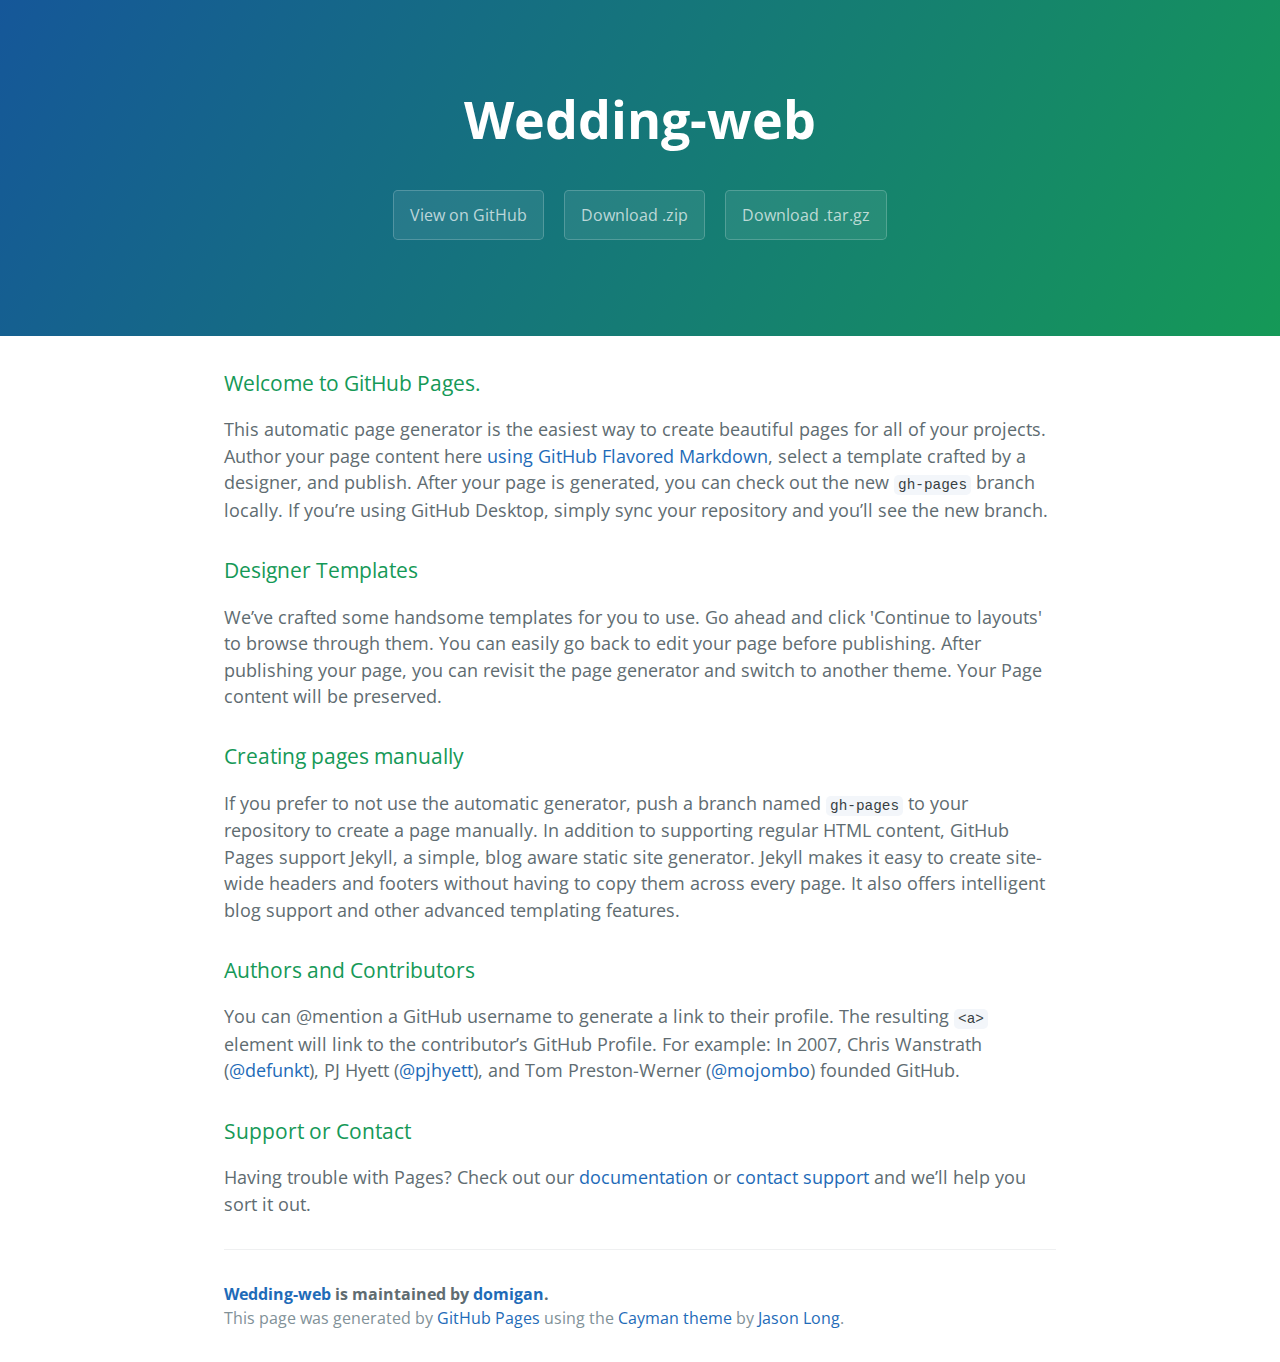
==== commit 8777a438: "Create master branch via GitHub" ====
--- a/index.html
+++ b/index.html
@@ -1,485 +1,57 @@
-
 <!DOCTYPE html>
-<html lang="en">
-
-<head>
-
-    <meta charset="utf-8">
-    <meta http-equiv="X-UA-Compatible" content="IE=edge">
+<html lang="en-us">
+  <head>
+    <meta charset="UTF-8">
+    <title>Wedding-web by domigan</title>
     <meta name="viewport" content="width=device-width, initial-scale=1">
-    <meta name="description" content="Come celebrate with us.">
-    <meta name="author" content="Colin Baillie">
-
-    <title>Colin &amp; Mami</title>
-
-    <!-- jQuery -->
-    <script src="js/jquery.js"></script>
-
-    <!-- Bootstrap Core JavaScript -->
-    <script src="js/bootstrap.min.js"></script>
-
-    <!-- Plugin JavaScript -->
-    <script src="js/jquery.easing.min.js"></script>
-    <script src="js/jquery.fittext.js"></script>
-    <script src="js/wow.min.js"></script>
-
-    <!-- Custom Theme JavaScript -->
-    <script src="js/creative.js"></script>
-
-    <!-- countdown clock -->
-	<link rel="stylesheet" href="compiled/flipclock.css">
-
-	<!-- UniteGallery -->
-	<script type='text/javascript' src='unitegallery/js/unitegallery.min.js'></script> 
-
-	<link rel='stylesheet' href='unitegallery/css/unite-gallery.css' type='text/css' /> 
-	<link rel='stylesheet' href='unitegallery/themes/default/ug-theme-default.css' type='text/css' /> 
-	<script type='text/javascript' src='unitegallery/themes/tilesgrid/ug-theme-tilesgrid.js'></script>
-
-    <!-- Bootstrap Core CSS -->
-    <link rel="stylesheet" href="css/bootstrap.min.css" type="text/css">
-
-    <!-- Custom Fonts -->
-    <link href='http://fonts.googleapis.com/css?family=Open+Sans:300italic,400italic,600italic,700italic,800italic,400,300,600,700,800' rel='stylesheet' type='text/css'>
-    <link href='http://fonts.googleapis.com/css?family=Merriweather:400,300,300italic,400italic,700,700italic,900,900italic' rel='stylesheet' type='text/css'>
-    <link rel="stylesheet" href="css/font-awesome.min.css" type="text/css">
-
-    <!-- Plugin CSS -->
-    <link rel="stylesheet" href="css/animate.min.css" type="text/css">
-
-    <!-- Custom CSS -->
-    <link rel="stylesheet" href="css/creative.css" type="text/css">
-
-    <!-- HTML5 Shim and Respond.js IE8 support of HTML5 elements and media queries -->
-    <!-- WARNING: Respond.js doesn't work if you view the page via file:// -->
-    <!--[if lt IE 9]>
-        <script src="https://oss.maxcdn.com/libs/html5shiv/3.7.0/html5shiv.js"></script>
-        <script src="https://oss.maxcdn.com/libs/respond.js/1.4.2/respond.min.js"></script>
-    <![endif]-->
-
-</head>
-
-<body id="page-top">
-
-
-    <header>
-    			<img class="img-resposive pull-left" src="img/left.png" />
-    			<img class="img-resposive pull-right" src="img/right.png" />
-    			<br/>
-    			<br/>
-                <div class="center-block">
-	                <h1 style="font-family: cursive; font-size: 64px;">Colin &amp; Mami</h1>
-	                <p>Invite you to celebrate their wedding.</p>
-	                <div id="navmenu" class="text-center col-xs-12 bg-mami">
-			            <a class="page-scroll" href="#about">About</a>  -  
-			            <a class="page-scroll" href="#location">Details</a>  -  
-			            <a class="page-scroll" href="#registry">Registry</a>  -  
-			            <a class="page-scroll" href="#party">Wedding Party</a>  -  
-			            <a class="page-scroll" href="#djs">DJs &amp; Photos</a>  -  
-			            <a class="page-scroll" href="#contact">Contact</a>
-	                </div>
-	                <!--<a href="#about" class="btn btn-primary btn-xl page-scroll">This button makes the page scroll</a>-->
-		                <img class="img-responsive center-block" src="img/banner.jpg" alt="Colin and Mami" style="width:100% !important;" />
-                </div>
-    </header>
-
-    <section id="about">
-        <div class="container">
-            <div class="row">
-                <div class="col-lg-12 text-center">
-	                <div class="col-xs-6 text-center">
-	                    <div class="service-box">
-	                        <img src="img/groom-pug.jpg" class="img-responsive center-block" style="height: 150px;" />
-	                        <h3>About the Groom</h3>
-	                        <p class="text-muted"><em>Colin Domigan Baillie</em>, son of Tom &amp; Ann, grew up in Reading, Massachusetts, and is currently employed as a software engineer.</p>
-	                    </div>
-	                </div>
-	                <div class="col-xs-6 text-center">
-	                    <div class="service-box">
-	                        <img src="img/bride-pug.jpg" class="img-responsive center-block" style="height: 150px;" />
-	                        <h3>About the Bride</h3>
-	                        <p class="text-muted"><em>Mami Nakazawa</em>, daughter of Takuya and Midori, is originally from Osaka, Japan and moved to the United States in 2004. She is currently employed as a registered nurse.</p>
-	                    </div>
-	                </div>
-                </div>
-            </div>
-        </div>
+    <link rel="stylesheet" type="text/css" href="stylesheets/normalize.css" media="screen">
+    <link href='https://fonts.googleapis.com/css?family=Open+Sans:400,700' rel='stylesheet' type='text/css'>
+    <link rel="stylesheet" type="text/css" href="stylesheets/stylesheet.css" media="screen">
+    <link rel="stylesheet" type="text/css" href="stylesheets/github-light.css" media="screen">
+  </head>
+  <body>
+    <section class="page-header">
+      <h1 class="project-name">Wedding-web</h1>
+      <h2 class="project-tagline"></h2>
+      <a href="https://github.com/domigan/wedding-web" class="btn">View on GitHub</a>
+      <a href="https://github.com/domigan/wedding-web/zipball/master" class="btn">Download .zip</a>
+      <a href="https://github.com/domigan/wedding-web/tarball/master" class="btn">Download .tar.gz</a>
     </section>
 
-    <section class="bg-mami" id="location">
-        <div class="container">
-            <div class="row">
-                <div class="col-lg-8 col-lg-offset-2 text-center mami-font">
-                    <h1>February 25, 2017</h1>
-                    <h2>5:00 PM</h2>
-                    <hr class="primary">
-					<div class="clock" style="margin:2em;"></div>
-                	<hr class="primary">
-                    <address>
-					<strong>The Willowdale Estate</strong><br>
-					24 Asbury St<br>
-					Topsfield, MA 01983<br>
-					</address>
-				    <hr class="primary">
-                </div>
-                <div class="col-xs-12">
-                	<div class="col-xs-6">
-                    	<img src="img/willowdale.jpg" class="img-responsive" alt="">
-                	</div>
-                	<div class="col-xs-6">
+    <section class="main-content">
+      <h3>
+<a id="welcome-to-github-pages" class="anchor" href="#welcome-to-github-pages" aria-hidden="true"><span aria-hidden="true" class="octicon octicon-link"></span></a>Welcome to GitHub Pages.</h3>
 
-<script src='https://maps.googleapis.com/maps/api/js?v=3.exp&key=AIzaSyA8yaIvaELGv7y6pd1yv-LcW6W2gzPOyGw'></script><div style='overflow:hidden;height:270px;width:540px;'><div id='gmap_canvas' style='height:270px;width:540px;'></div><style>#gmap_canvas img{max-width:none!important;background:none!important}</style></div> <a href='https://add-map.com/'>google maps widget html</a> <script type='text/javascript' src='https://embedmaps.com/google-maps-authorization/script.js?id=0b229d699b4a0b0bd05439dfde149948066a547f'></script><script type='text/javascript'>function init_map(){var myOptions = {zoom:11,center:new google.maps.LatLng(42.6542733,-70.90691609999999),mapTypeId: google.maps.MapTypeId.ROADMAP};map = new google.maps.Map(document.getElementById('gmap_canvas'), myOptions);marker = new google.maps.Marker({map: map,position: new google.maps.LatLng(42.6542733,-70.90691609999999)});infowindow = new google.maps.InfoWindow({content:'<strong>Willowdale Estate</strong><br>24 Asbury Street<br>01983 Topsfield<br>'});google.maps.event.addListener(marker, 'click', function(){infowindow.open(map,marker);});infowindow.open(map,marker);}google.maps.event.addDomListener(window, 'load', init_map);</script>
+<p>This automatic page generator is the easiest way to create beautiful pages for all of your projects. Author your page content here <a href="https://guides.github.com/features/mastering-markdown/">using GitHub Flavored Markdown</a>, select a template crafted by a designer, and publish. After your page is generated, you can check out the new <code>gh-pages</code> branch locally. If you’re using GitHub Desktop, simply sync your repository and you’ll see the new branch.</p>
 
+<h3>
+<a id="designer-templates" class="anchor" href="#designer-templates" aria-hidden="true"><span aria-hidden="true" class="octicon octicon-link"></span></a>Designer Templates</h3>
 
-                	</div>
-                </div>
-            </div>
-            <div class="row text-center">
-        		<hr class="primary">
-            	<h2>Transportation</h2>
-            	<h4>We are providing a shuttle from Assembly Square to The Willowdale Estate in Topsfield. Assembly square offers free parking and MBTA access. We will have more information before the date of the wedding. Please let us know if you need transportation either on your RSVP card or by <a href="mailto:domigan16@gmail.com">email.</a></h4>
-            </div>
-        </div>
-    </section>
-	
-    <section class="no-padding" id="registry">
-        <hr class="primary">
-        <div class="container text-center">
-            <div class="call-to-action">
-            	<h2>Registry</h2>
-                <h3>We are very honored to have you at our wedding. If you would like to help us start our new life together, we have have registered for items we would love to have in our home.</h3>
-                <a href="https://www.amazon.com/wedding/colin-baillie-mami-nakazawa-topsfield-february-2017/registry/370JNQOISFDYP" target="_blank" class="bg-green btn btn-default btn-xl">Amazon</a>
-            </div>
-        </div>
-        <br/>
-        <hr class="primary">
+<p>We’ve crafted some handsome templates for you to use. Go ahead and click 'Continue to layouts' to browse through them. You can easily go back to edit your page before publishing. After publishing your page, you can revisit the page generator and switch to another theme. Your Page content will be preserved.</p>
+
+<h3>
+<a id="creating-pages-manually" class="anchor" href="#creating-pages-manually" aria-hidden="true"><span aria-hidden="true" class="octicon octicon-link"></span></a>Creating pages manually</h3>
+
+<p>If you prefer to not use the automatic generator, push a branch named <code>gh-pages</code> to your repository to create a page manually. In addition to supporting regular HTML content, GitHub Pages support Jekyll, a simple, blog aware static site generator. Jekyll makes it easy to create site-wide headers and footers without having to copy them across every page. It also offers intelligent blog support and other advanced templating features.</p>
+
+<h3>
+<a id="authors-and-contributors" class="anchor" href="#authors-and-contributors" aria-hidden="true"><span aria-hidden="true" class="octicon octicon-link"></span></a>Authors and Contributors</h3>
+
+<p>You can @mention a GitHub username to generate a link to their profile. The resulting <code>&lt;a&gt;</code> element will link to the contributor’s GitHub Profile. For example: In 2007, Chris Wanstrath (<a href="https://github.com/defunkt" class="user-mention">@defunkt</a>), PJ Hyett (<a href="https://github.com/pjhyett" class="user-mention">@pjhyett</a>), and Tom Preston-Werner (<a href="https://github.com/mojombo" class="user-mention">@mojombo</a>) founded GitHub.</p>
+
+<h3>
+<a id="support-or-contact" class="anchor" href="#support-or-contact" aria-hidden="true"><span aria-hidden="true" class="octicon octicon-link"></span></a>Support or Contact</h3>
+
+<p>Having trouble with Pages? Check out our <a href="https://help.github.com/pages">documentation</a> or <a href="https://github.com/contact">contact support</a> and we’ll help you sort it out.</p>
+
+      <footer class="site-footer">
+        <span class="site-footer-owner"><a href="https://github.com/domigan/wedding-web">Wedding-web</a> is maintained by <a href="https://github.com/domigan">domigan</a>.</span>
+
+        <span class="site-footer-credits">This page was generated by <a href="https://pages.github.com">GitHub Pages</a> using the <a href="https://github.com/jasonlong/cayman-theme">Cayman theme</a> by <a href="https://twitter.com/jasonlong">Jason Long</a>.</span>
+      </footer>
+
     </section>
 
-    <section id="party">
-        <div class="container text-center">
-            <div class="call-to-action">
-            	<h2>The Wedding Party</h2>
-
-        		<h3>The Bridesmaids</h3>
-            	<div class="row bg-mami">
-        			<div class="col-xs-2 some-padding">
-        				<div class="party-head some-padding">
-	        				Lynelle Schmidt
-	        				<p class="text-muted small">Lynelle graduated from Northeastern University with Mami, and she has been an amazing friend. She works for Long's Jewelers and helped Mami and Colin with their wedding rings.</p>
-    					</div>
-    					<span class="text-muted small">Maid of Honor</span>
-    				</div>
-        			<div class="col-xs-2 some-padding">
-        				Dania Holder
-    					<p class="text-muted small">Dania was one of Mami's first friends at Northeastern University. She currently works for LiveNation and works on Beyonc&eacute;'s world tour. She kills it at her job.</p>
-					</div>
-        			<div class="col-xs-2 some-padding">
-        				Annmarie Uliano
-        				<p class="text-muted small">Annmarie met Mami during freshman year at Northeastern University. She currently studying for her masters in engineering.</p>
-    				</div>
-        			<div class="col-xs-2 some-padding">
-        				Diana Hoang
-        				<p class="text-muted small">Diana is a nurse at a V.A. hospital helping metally ill patients. She's currently studying to be a nurse practitioner.</p>
-        			</div>
-        			<div class="col-xs-2 some-padding">
-        				Isabelle Palumbo
-    					<p class="text-muted small">Isabelle also went to Northeastern with Mami and currently works at GE Capital. She is an adventurer and has lived in Wisconsin, Texas, and New York over the past couple years.</p>
-        			</div>
-        			<div class="col-xs-2 some-padding">
-        				Brittney Wiberg
-    					<p class="text-muted small">Brittney was Mami's roommate during sophomore year of college at Northeastern. She currently works at Carbonite.</p>
-        			</div>
-                </div>
-
-                <div class="row">
-        			<div id="gallery1">
-        				<img src="img/party-10.jpg" alt="party" data-image="img/party-10.jpg" data-description="party" />
-        				<img src="img/party-7.jpg" alt="party" data-image="img/party-7.jpg" data-description="party" />
-        				<img src="img/party-3.jpg" alt="party" data-image="img/party-3.jpg" data-description="party" />
-        				<img src="img/party-8.jpg" alt="party" data-image="img/party-8.jpg" data-description="party" />
-        				<img src="img/party-5.jpg" alt="party" data-image="img/party-5.jpg" data-description="party" />
-        			</div>
-            	</div>
-
-        		<h3>The Groomsmen</h3>
-            	<div class="row bg-mami">
-        			<div class="col-xs-5ths some-padding">
-        				<div class="party-head some-padding">
-	        				Isaac Daigle
-	        				<p class="text-muted small">Isaac graduated Malden Catholic with Colin and they also attended UMass Lowell together. He's does God's work helping disabled children.</p>
-    					</div>
-    					<span class="text-muted small">Best Man</span>
-    				</div>
-        			<div class="col-xs-5ths some-padding">
-        				Gian-Paul Sanseverino
-        				<p class="text-muted small">G.P. is a great real estate agent agent in Boston. He's is Colin's go-to-guy for parties and supports Colin at his DJ gigs.</p>
-    				</div>
-        			<div class="col-xs-5ths some-padding">
-        				Nick Bartolone
-        				<p class="text-muted small">Colin met Nick through mutual friends DJing in Boston. He currently resides in New York.</p>
-    				</div>
-        			<div class="col-xs-5ths some-padding">
-        				Mitch Aylouche
-        				<p class="text-muted small">Mitch is Colin's better-looking cousin and recently moved to California for work and is living the dream.</p>
-    				</div>
-        			<div class="col-xs-5ths some-padding">
-        				Tyler Aylouche
-        				<p class="text-muted small">Tyler is also Colin's cousin and attends Norwich University for nursing. He also kills it on the drums.</p>
-    				</div>
-            	</div>
-
-            	<div class="row">
-        			<div id="gallery2">
-        				<img src="img/party-6.jpg" alt="party" data-image="img/party-6.jpg" data-description="party" />
-        				<img src="img/party-2.jpg" alt="party" data-image="img/party-2.jpg" data-description="party" />
-        				<img src="img/party-4.jpg" alt="party" data-image="img/party-4.jpg" data-description="party" />
-        				<img src="img/party-9.jpg" alt="party" data-image="img/party-9.jpg" data-description="party" />
-        				<img src="img/party-1.jpg" alt="party" data-image="img/party-1.jpg" data-description="party" />
-        			</div>
-            	</div>
-            </div>
-        </div>
-        <hr class="primary">
-    </section>
-
-    <section id="djs bg-mami">
-        <div class="container">
-            <div class="row">
-             	<h2 class="text-center">Music</h2>
-                <div class="col-xs-12 inline-block">
-	            	<div class="row">
-		                <div class="col-xs-2 col-xs-offset-3">
-		                	<img src="img/nick.jpg" class="img-responsive" alt="pic" />
-		                </div>
-		                <div class="col-xs-4">
-		            		Nick Mineri
-	        				<p class="text-muted small">Nick Minieri is one of Boston's OG greatest DJs, and still uses CDs and vinyl at gigs. He currently runs a boutique vinyl label, "Zakim Records," and his blog, Beantown Boogiedown. He consistenly puts out house singles on his Soundcloud.</p>
-	        				<a href="http://soundcloud.com/nickminieri">http://soundcloud.com/nickminieri</a>
-		                </div>
-	                </div>
-	            	<div class="row">
-		                <br/>
-		                <div class="col-xs-2 col-xs-offset-3">
-		                	<img src="img/camino.jpg" class="img-responsive" alt="pic" />
-		                </div>
-		                <div class="col-xs-4">
-		            		Ryan Luncht
-	        				<p class="text-muted small">AKA Camino 84, Ryan is also one of Boston's great DJs. He is deeply rooted in disco and funk, and produces excellent music. He regularly releases mixes and singles on his Soundcloud.</p>
-	        				<p><a href="http://soundcloud.com/camino84">http://soundcloud.com/camino84</a></p>
-		                </div>
-	                </div>
-                </div>
-			</div>
-			<div class="some-padding"></div>
-            <div class="row">
-            	<h2 class="text-center">Photographers</h2>
-                <div class="col-xs-12 inline-block">
-	            	<div class="row">
-		                <div class="col-xs-2 col-xs-offset-3">
-		                	<img src="img/andrew.jpg" class="img-responsive" alt="pic" />
-		                </div>
-		                <div class="col-xs-4">
-		            		Andrew MacRobert
-	        				<p class="text-muted small">Photography for the vening will be provided by Andrew McRobert, who attended college with Colin. He also took the fabulous engagement photos for this website.</p>
-	        				<p><a href="http://andrewmacrobert.com/">http://andrewmacrobert.com/</a></p>
-		                </div>
-	                </div>
-	            	<div class="row">
-		                <br/>
-		                <div class="col-xs-2 col-xs-offset-3">
-		                	<img src="img/glen.jpg" class="img-responsive" alt="pic" />
-		                </div>
-		                <div class="col-xs-4">
-		            		Glen Washington
-	        				<p class="text-muted small">Glen will be providing videography for the evening. He also is a club photographer and DJ.</p>
-	        				<p><a href="https://www.facebook.com/Siouxside">https://www.facebook.com/Siouxside</a></p>
-		                </div>       
-                </div>
-            </div>
-        </div>
-    </section>
-
-    <section id="imgrow" class="no-padding-bot">
-        <div class="container-fluid">
-            <div class="row no-gutter">
-                <div class="col-lg-4 col-sm-6">
-                    <img src="img/colin-mami-02.jpg" class="img-responsive" alt="">
-                </div>
-                <div class="col-lg-4 col-sm-6">
-                    <img src="img/colin-mami-17.jpg" class="img-responsive" alt="">
-                </div>
-                <div class="col-lg-4 col-sm-6">
-                    <img src="img/colin-mami-26.jpg" class="img-responsive" alt="">
-                </div>
-                <div class="col-lg-4 col-sm-6">
-                    <img src="img/colin-mami-31.jpg" class="img-responsive" alt="">
-                </div>
-            </div>
-        </div>
-    </section>
-
-
-    <section class="bg-mami" id="thanks">
-        <div class="container">
-            <div class="row">
-            	<p class="text-center footer-bold">Thank you to all of our friends and family who supported us to make this wedding special.</p>
-            </div>
-        </div>
-    </section>
-
-    <section id="contact">
-        <div class="container">
-            <div class="row" />
-                <div class="col-lg-12 text-center">
-                    <h2 class="section-heading">Our Contact Information</h2>
-                    <hr class="primary">
-                    <p>Please feel free to email us for any questions. We are looking forward to seeing you.</p>
-                </div>
-                <div class="col-lg-4 col-lg-offset-4 text-center">
-                    <span class="glyphicon glyphicon-envelope icon-sizer"></span>
-                    <p style="font-size: 20px;"><a href="mailto:domigan16@gmail.com">domigan16@gmail.com</a></p>
-                </div>
-            </div>
-        </div>
-    </section>
-
-	<img class="img-resposive pull-left" src="img/bottomleft.png" />
-	<img class="img-resposive pull-right" src="img/bottomright.png" />
-	<script src="compiled/flipclock.js"></script>
-			<script type="text/javascript">
-			var clock;
-
-			$(document).ready(function() {
-
-				// Grab the current date
-				var currentDate = new Date();
-
-				// Set some date in the future. In this case, it's always Jan 1
-				var futureDate  = new Date("February 25, 2017 17:00:00");
-
-				// Calculate the difference in seconds between the future and current date
-				var diff = futureDate.getTime() / 1000 - currentDate.getTime() / 1000;
-
-				// Instantiate a coutdown FlipClock
-				clock = $('.clock').FlipClock(diff, {
-					clockFace: 'DailyCounter',
-					countdown: true
-				});
-
-
-				var galleryParams = {
-					
-					//main options:
-					
-					tile_width: 180,						//tile width
-					tile_height: 150,						//tile height
-					
-					theme_gallery_padding: 0,				//padding from sides of the gallery
-					grid_padding:10,						//set padding to the grid
-					grid_space_between_cols: 20,			//space between columns
-					grid_space_between_rows: 20,			//space between rows
-					
-					theme_auto_open:null,					//auto open lightbox at start - if some number gived, like 0
-					
-					//gallery options:
-					
-					gallery_theme: "tilesgrid",				//choose gallery theme (if more then one themes includes)
-					gallery_width:"100%",				//gallery width
-					gallery_min_width: 150,				//gallery minimal width when resizing
-					gallery_background_color: "",		//set custom background color. If not set it will be taken from css.
-							
-					//navigation options
-					
-					grid_num_rows:3,						//maximum number of grid rows. If set to big value, the navigation will not appear.
-					
-					theme_navigation_type: "bullets",		//bullets, arrows
-					
-					theme_bullets_margin_top: 40,			//the space to bullets
-					theme_bullets_color: "gray",			//gray, blue, brown, green, red - color of the bullets
-					bullets_space_between: 12,				//space between bullets
-					
-					theme_arrows_margin_top: 20,			//the space between arrows and grid
-					theme_space_between_arrows: 5,			//horizontal space between arrows
-					
-					theme_navigation_align: "center",		//center, left, right - horizontal align of the navigation
-					theme_navigation_offset_hor: 0,			//horizontal offset of the navigation, according the align
-
-					
-					//tile design options:
-															
-					tile_enable_border:true,			//enable border of the tile
-					tile_border_width:3,				//tile border width
-					tile_border_color:"#F0F0F0",		//tile border color
-					tile_border_radius:2,				//tile border radius (applied to border only, not to outline)
-					
-					tile_enable_outline: false,			//enable outline of the tile (works only together with the border)
-					tile_outline_color: "#8B8B8B",		//tile outline color
-					
-					tile_enable_shadow:true,			//enable shadow of the tile
-					tile_shadow_h:1,					//position of horizontal shadow
-					tile_shadow_v:1,					//position of vertical shadow
-					tile_shadow_blur:3,					//shadow blur
-					tile_shadow_spread:2,				//shadow spread
-					tile_shadow_color:"#8B8B8B",		//shadow color
-					
-					tile_enable_action:	true,			//enable tile action on click like lightbox
-					tile_as_link: false,				//act the tile as link, no lightbox will appear
-					tile_link_newpage: true,			//open the tile link in new page
-		
-					tile_enable_overlay: true,			//enable tile color overlay (on mouseover)
-					tile_overlay_opacity: 0.4,			//tile overlay opacity
-					tile_overlay_color: "#000000",		//tile overlay color
-					
-					tile_enable_icons: true,			//enable icons in mouseover mode
-					tile_show_link_icon: false,			//show link icon (if the tile has a link). In case of tile_as_link this option not enabled
-					tile_space_between_icons: 26,		//initial space between icons, (on small tiles it may change)
-					
-					tile_enable_image_effect:false,		//enable tile image effect
-					tile_image_effect_type: "bw",		//bw, blur, sepia - tile effect type
-					tile_image_effect_reverse: false,	//reverce the image, set only on mouseover state
-					
-					//tile text panel options:
-					
-					tile_enable_textpanel: false,		 	//enable textpanel
-					tile_textpanel_source: "title",		 	//title,desc,desc_title. source of the textpanel. desc_title - if description empty, put title
-					tile_textpanel_always_on: false,	 	//textpanel always visible
-					tile_textpanel_appear_type: "slide", 	//slide, fade - appear type of the textpanel on mouseover
-					tile_textpanel_position:"inside_bottom", //inside_bottom, inside_top, inside_center, top, bottom the position of the textpanel
-					tile_textpanel_offset:0,			    //vertical offset of the textpanel
-					
-					tile_textpanel_padding_top:8,		 	//textpanel padding top 
-					tile_textpanel_padding_bottom:8,	 	//textpanel padding bottom
-					tile_textpanel_padding_right: 11,	 	//cut some space for text from right
-					tile_textpanel_padding_left: 11,	 	//cut some space for text from left
-					tile_textpanel_bg_opacity: 0.4,		 	//textpanel background opacity
-					tile_textpanel_bg_color:"#000000",	 	//textpanel background color
-					tile_textpanel_bg_css:{},			 	//textpanel background css
-					
-					tile_textpanel_title_color:null,		 //textpanel title color. if null - take from css
-					tile_textpanel_title_font_family:null,	 //textpanel title font family. if null - take from css
-					tile_textpanel_title_text_align:null,	 //textpanel title text align. if null - take from css
-					tile_textpanel_title_font_size:null,	 //textpanel title font size. if null - take from css
-					tile_textpanel_title_bold:null,			 //textpanel title bold. if null - take from css
-					tile_textpanel_css_title:{},			 //textpanel additional css of the title
-		
-					tile_textpanel_desc_color:null,			 //textpanel description font family. if null - take from css
-					tile_textpanel_desc_font_family:null,	 //textpanel description font family. if null - take from css
-					tile_textpanel_desc_text_align:null,	 //textpanel description text align. if null - take from css
-					tile_textpanel_desc_font_size:null,		 //textpanel description font size. if null - take from css
-					tile_textpanel_desc_bold:null,			 //textpanel description bold. if null - take from css
-					tile_textpanel_css_description:{},		 //textpanel additional css of the description
-					
-					
-				}
-				//intialize gallery
-				jQuery("#gallery1").unitegallery(galleryParams);
-				jQuery("#gallery2").unitegallery(galleryParams);
-			});
-
-		</script>
-
-
-
-</body>
-
+  
+  </body>
 </html>
--- a/stylesheets/stylesheet.css
+++ b/stylesheets/stylesheet.css
@@ -0,0 +1,245 @@
+* {
+  box-sizing: border-box; }
+
+body {
+  padding: 0;
+  margin: 0;
+  font-family: "Open Sans", "Helvetica Neue", Helvetica, Arial, sans-serif;
+  font-size: 16px;
+  line-height: 1.5;
+  color: #606c71; }
+
+a {
+  color: #1e6bb8;
+  text-decoration: none; }
+  a:hover {
+    text-decoration: underline; }
+
+.btn {
+  display: inline-block;
+  margin-bottom: 1rem;
+  color: rgba(255, 255, 255, 0.7);
+  background-color: rgba(255, 255, 255, 0.08);
+  border-color: rgba(255, 255, 255, 0.2);
+  border-style: solid;
+  border-width: 1px;
+  border-radius: 0.3rem;
+  transition: color 0.2s, background-color 0.2s, border-color 0.2s; }
+  .btn + .btn {
+    margin-left: 1rem; }
+
+.btn:hover {
+  color: rgba(255, 255, 255, 0.8);
+  text-decoration: none;
+  background-color: rgba(255, 255, 255, 0.2);
+  border-color: rgba(255, 255, 255, 0.3); }
+
+@media screen and (min-width: 64em) {
+  .btn {
+    padding: 0.75rem 1rem; } }
+
+@media screen and (min-width: 42em) and (max-width: 64em) {
+  .btn {
+    padding: 0.6rem 0.9rem;
+    font-size: 0.9rem; } }
+
+@media screen and (max-width: 42em) {
+  .btn {
+    display: block;
+    width: 100%;
+    padding: 0.75rem;
+    font-size: 0.9rem; }
+    .btn + .btn {
+      margin-top: 1rem;
+      margin-left: 0; } }
+
+.page-header {
+  color: #fff;
+  text-align: center;
+  background-color: #159957;
+  background-image: linear-gradient(120deg, #155799, #159957); }
+
+@media screen and (min-width: 64em) {
+  .page-header {
+    padding: 5rem 6rem; } }
+
+@media screen and (min-width: 42em) and (max-width: 64em) {
+  .page-header {
+    padding: 3rem 4rem; } }
+
+@media screen and (max-width: 42em) {
+  .page-header {
+    padding: 2rem 1rem; } }
+
+.project-name {
+  margin-top: 0;
+  margin-bottom: 0.1rem; }
+
+@media screen and (min-width: 64em) {
+  .project-name {
+    font-size: 3.25rem; } }
+
+@media screen and (min-width: 42em) and (max-width: 64em) {
+  .project-name {
+    font-size: 2.25rem; } }
+
+@media screen and (max-width: 42em) {
+  .project-name {
+    font-size: 1.75rem; } }
+
+.project-tagline {
+  margin-bottom: 2rem;
+  font-weight: normal;
+  opacity: 0.7; }
+
+@media screen and (min-width: 64em) {
+  .project-tagline {
+    font-size: 1.25rem; } }
+
+@media screen and (min-width: 42em) and (max-width: 64em) {
+  .project-tagline {
+    font-size: 1.15rem; } }
+
+@media screen and (max-width: 42em) {
+  .project-tagline {
+    font-size: 1rem; } }
+
+.main-content :first-child {
+  margin-top: 0; }
+.main-content img {
+  max-width: 100%; }
+.main-content h1, .main-content h2, .main-content h3, .main-content h4, .main-content h5, .main-content h6 {
+  margin-top: 2rem;
+  margin-bottom: 1rem;
+  font-weight: normal;
+  color: #159957; }
+.main-content p {
+  margin-bottom: 1em; }
+.main-content code {
+  padding: 2px 4px;
+  font-family: Consolas, "Liberation Mono", Menlo, Courier, monospace;
+  font-size: 0.9rem;
+  color: #383e41;
+  background-color: #f3f6fa;
+  border-radius: 0.3rem; }
+.main-content pre {
+  padding: 0.8rem;
+  margin-top: 0;
+  margin-bottom: 1rem;
+  font: 1rem Consolas, "Liberation Mono", Menlo, Courier, monospace;
+  color: #567482;
+  word-wrap: normal;
+  background-color: #f3f6fa;
+  border: solid 1px #dce6f0;
+  border-radius: 0.3rem; }
+  .main-content pre > code {
+    padding: 0;
+    margin: 0;
+    font-size: 0.9rem;
+    color: #567482;
+    word-break: normal;
+    white-space: pre;
+    background: transparent;
+    border: 0; }
+.main-content .highlight {
+  margin-bottom: 1rem; }
+  .main-content .highlight pre {
+    margin-bottom: 0;
+    word-break: normal; }
+.main-content .highlight pre, .main-content pre {
+  padding: 0.8rem;
+  overflow: auto;
+  font-size: 0.9rem;
+  line-height: 1.45;
+  border-radius: 0.3rem; }
+.main-content pre code, .main-content pre tt {
+  display: inline;
+  max-width: initial;
+  padding: 0;
+  margin: 0;
+  overflow: initial;
+  line-height: inherit;
+  word-wrap: normal;
+  background-color: transparent;
+  border: 0; }
+  .main-content pre code:before, .main-content pre code:after, .main-content pre tt:before, .main-content pre tt:after {
+    content: normal; }
+.main-content ul, .main-content ol {
+  margin-top: 0; }
+.main-content blockquote {
+  padding: 0 1rem;
+  margin-left: 0;
+  color: #819198;
+  border-left: 0.3rem solid #dce6f0; }
+  .main-content blockquote > :first-child {
+    margin-top: 0; }
+  .main-content blockquote > :last-child {
+    margin-bottom: 0; }
+.main-content table {
+  display: block;
+  width: 100%;
+  overflow: auto;
+  word-break: normal;
+  word-break: keep-all; }
+  .main-content table th {
+    font-weight: bold; }
+  .main-content table th, .main-content table td {
+    padding: 0.5rem 1rem;
+    border: 1px solid #e9ebec; }
+.main-content dl {
+  padding: 0; }
+  .main-content dl dt {
+    padding: 0;
+    margin-top: 1rem;
+    font-size: 1rem;
+    font-weight: bold; }
+  .main-content dl dd {
+    padding: 0;
+    margin-bottom: 1rem; }
+.main-content hr {
+  height: 2px;
+  padding: 0;
+  margin: 1rem 0;
+  background-color: #eff0f1;
+  border: 0; }
+
+@media screen and (min-width: 64em) {
+  .main-content {
+    max-width: 64rem;
+    padding: 2rem 6rem;
+    margin: 0 auto;
+    font-size: 1.1rem; } }
+
+@media screen and (min-width: 42em) and (max-width: 64em) {
+  .main-content {
+    padding: 2rem 4rem;
+    font-size: 1.1rem; } }
+
+@media screen and (max-width: 42em) {
+  .main-content {
+    padding: 2rem 1rem;
+    font-size: 1rem; } }
+
+.site-footer {
+  padding-top: 2rem;
+  margin-top: 2rem;
+  border-top: solid 1px #eff0f1; }
+
+.site-footer-owner {
+  display: block;
+  font-weight: bold; }
+
+.site-footer-credits {
+  color: #819198; }
+
+@media screen and (min-width: 64em) {
+  .site-footer {
+    font-size: 1rem; } }
+
+@media screen and (min-width: 42em) and (max-width: 64em) {
+  .site-footer {
+    font-size: 1rem; } }
+
+@media screen and (max-width: 42em) {
+  .site-footer {
+    font-size: 0.9rem; } }
--- a/stylesheets/github-light.css
+++ b/stylesheets/github-light.css
@@ -0,0 +1,124 @@
+/*
+The MIT License (MIT)
+
+Copyright (c) 2016 GitHub, Inc.
+
+Permission is hereby granted, free of charge, to any person obtaining a copy
+of this software and associated documentation files (the "Software"), to deal
+in the Software without restriction, including without limitation the rights
+to use, copy, modify, merge, publish, distribute, sublicense, and/or sell
+copies of the Software, and to permit persons to whom the Software is
+furnished to do so, subject to the following conditions:
+
+The above copyright notice and this permission notice shall be included in all
+copies or substantial portions of the Software.
+
+THE SOFTWARE IS PROVIDED "AS IS", WITHOUT WARRANTY OF ANY KIND, EXPRESS OR
+IMPLIED, INCLUDING BUT NOT LIMITED TO THE WARRANTIES OF MERCHANTABILITY,
+FITNESS FOR A PARTICULAR PURPOSE AND NONINFRINGEMENT. IN NO EVENT SHALL THE
+AUTHORS OR COPYRIGHT HOLDERS BE LIABLE FOR ANY CLAIM, DAMAGES OR OTHER
+LIABILITY, WHETHER IN AN ACTION OF CONTRACT, TORT OR OTHERWISE, ARISING FROM,
+OUT OF OR IN CONNECTION WITH THE SOFTWARE OR THE USE OR OTHER DEALINGS IN THE
+SOFTWARE.
+
+*/
+
+.pl-c /* comment */ {
+  color: #969896;
+}
+
+.pl-c1 /* constant, variable.other.constant, support, meta.property-name, support.constant, support.variable, meta.module-reference, markup.raw, meta.diff.header */,
+.pl-s .pl-v /* string variable */ {
+  color: #0086b3;
+}
+
+.pl-e /* entity */,
+.pl-en /* entity.name */ {
+  color: #795da3;
+}
+
+.pl-smi /* variable.parameter.function, storage.modifier.package, storage.modifier.import, storage.type.java, variable.other */,
+.pl-s .pl-s1 /* string source */ {
+  color: #333;
+}
+
+.pl-ent /* entity.name.tag */ {
+  color: #63a35c;
+}
+
+.pl-k /* keyword, storage, storage.type */ {
+  color: #a71d5d;
+}
+
+.pl-s /* string */,
+.pl-pds /* punctuation.definition.string, string.regexp.character-class */,
+.pl-s .pl-pse .pl-s1 /* string punctuation.section.embedded source */,
+.pl-sr /* string.regexp */,
+.pl-sr .pl-cce /* string.regexp constant.character.escape */,
+.pl-sr .pl-sre /* string.regexp source.ruby.embedded */,
+.pl-sr .pl-sra /* string.regexp string.regexp.arbitrary-repitition */ {
+  color: #183691;
+}
+
+.pl-v /* variable */ {
+  color: #ed6a43;
+}
+
+.pl-id /* invalid.deprecated */ {
+  color: #b52a1d;
+}
+
+.pl-ii /* invalid.illegal */ {
+  color: #f8f8f8;
+  background-color: #b52a1d;
+}
+
+.pl-sr .pl-cce /* string.regexp constant.character.escape */ {
+  font-weight: bold;
+  color: #63a35c;
+}
+
+.pl-ml /* markup.list */ {
+  color: #693a17;
+}
+
+.pl-mh /* markup.heading */,
+.pl-mh .pl-en /* markup.heading entity.name */,
+.pl-ms /* meta.separator */ {
+  font-weight: bold;
+  color: #1d3e81;
+}
+
+.pl-mq /* markup.quote */ {
+  color: #008080;
+}
+
+.pl-mi /* markup.italic */ {
+  font-style: italic;
+  color: #333;
+}
+
+.pl-mb /* markup.bold */ {
+  font-weight: bold;
+  color: #333;
+}
+
+.pl-md /* markup.deleted, meta.diff.header.from-file */ {
+  color: #bd2c00;
+  background-color: #ffecec;
+}
+
+.pl-mi1 /* markup.inserted, meta.diff.header.to-file */ {
+  color: #55a532;
+  background-color: #eaffea;
+}
+
+.pl-mdr /* meta.diff.range */ {
+  font-weight: bold;
+  color: #795da3;
+}
+
+.pl-mo /* meta.output */ {
+  color: #1d3e81;
+}
+
